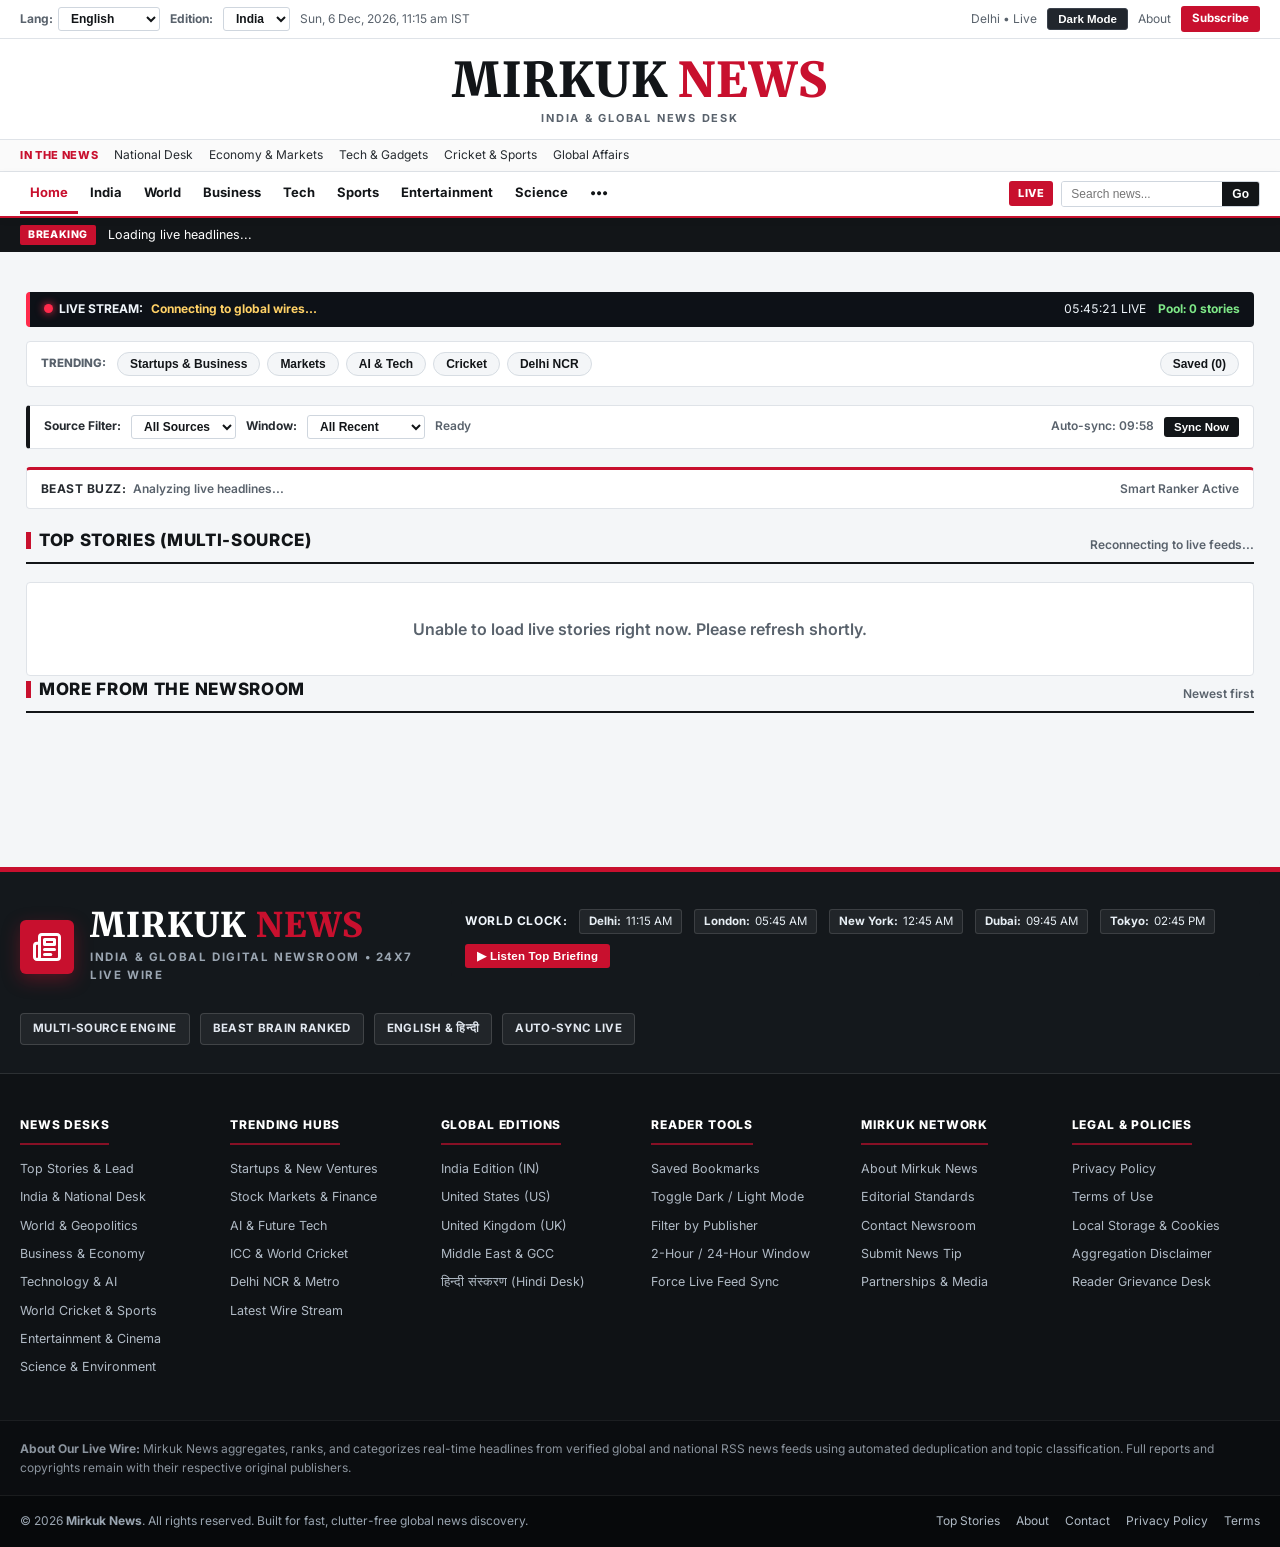
==== index.html @ c72a974e "Add TV Shows, Daily Serials, Reality Shows, Movies, Web Series, OTT, Trailers, and Box Office option" ====
﻿<!DOCTYPE html>
<html lang="en">
<head>
  <meta charset="UTF-8" />
  <meta name="viewport" content="width=device-width, initial-scale=1.0" />
  <title>Mirkuk News — India, World, Business, Tech &amp; Sports</title>
  <link rel="stylesheet" href="css/mirkuk-toi-theme.css" />
  <meta name="description" content="Mirkuk News delivers real-time India and global news, breaking wire updates, business, tech and AI, world cricket and sports, and gaming coverage." />
  <meta name="robots" content="index, follow, max-image-preview:large" />
  <meta property="og:type" content="website" />
  <meta property="og:site_name" content="Mirkuk News" />
  <meta property="og:title" content="Mirkuk News — India & Global Live Newsroom" />
  <meta property="og:description" content="Real-time multi-source headlines, Beast Brain ranking, and live news desks across India, World, Business, Tech, Cricket, and Gaming." />
  <meta name="twitter:card" content="summary_large_image" />
  <meta name="twitter:title" content="Mirkuk News — India & Global Live Newsroom" />
  <meta name="twitter:description" content="Real-time multi-source headlines and live news desks." />
  <script type="application/ld+json">
  {
    "@context": "https://schema.org",
    "@type": "NewsMediaOrganization",
    "name": "Mirkuk News",
    "url": "https://kavinmusicc-code.github.io/mirkuk-news/",
    "description": "Multi-source live news aggregation and editorial newsroom across India and global desks."
  }
  </script>
  <link rel="manifest" href="./manifest.webmanifest" />
  <meta name="theme-color" content="#c8102e" />
  <meta name="apple-mobile-web-app-capable" content="yes" />
  <meta name="apple-mobile-web-app-title" content="Mirkuk News" />
</head>
<body>
  <div class="mk-progress-wrap"><div id="mk-progress-bar" class="mk-progress-bar"></div></div>

  <div class="mk-topbar">
    <div class="mk-topbar-inner">
      <div class="mk-util-group">
                <span class="mk-lang-group">
          <label for="mk-lang-select"><strong>Lang:</strong></label>
          <select id="mk-lang-select" class="mk-select" aria-label="Select Language">
            <option value="en" selected>English</option>
            <option value="hi">हिन्दी (Hindi)</option>
          </select>
        </span>
        <label for="mk-edition-select"><strong>Edition:</strong></label>
        <select id="mk-edition-select" class="mk-select" aria-label="Select Edition">
          <option value="IN" selected>India</option>
          <option value="US">US</option>
          <option value="GB">UK</option>
          <option value="AE">GCC</option>
        </select>
        <span id="mk-live-clock">Loading IST...</span>
      </div>

      <div class="mk-util-group">
        <span id="mk-live-weather">Delhi &bull; Live</span>
        <button type="button" id="mk-theme-toggle" class="mk-theme-btn">Dark Mode</button>
        <a href="about/index.html">About</a>
        <a href="contact/index.html" class="mk-btn-sub">Subscribe</a>
      </div>
    </div>
  </div>

  <header class="mk-masthead">
    <a href="index.html" class="mk-logo">MIRKUK <span>NEWS</span></a>
    <div class="mk-tagline">India &amp; Global News Desk</div>
  </header>

  <div class="mk-in-the-news" aria-label="In The News">
    <div class="mk-in-the-news-inner">
      <span class="mk-itn-label">In The News</span>
      <a href="#" data-mk-cat="india">National Desk</a>
      <a href="#" data-mk-cat="business">Economy &amp; Markets</a>
      <a href="#" data-mk-cat="tech">Tech &amp; Gadgets</a>
      <a href="#" data-mk-cat="sports">Cricket &amp; Sports</a>
      <a href="#" data-mk-cat="world">Global Affairs</a>
    </div>
  </div>

  <nav class="mk-nav-wrap" aria-label="Primary Navigation">
    <div class="mk-nav">
      <ul class="mk-nav-list">
        <li><button type="button" class="mk-nav-btn active" data-mk-cat="top">Home</button></li>
        <li><button type="button" class="mk-nav-btn" data-mk-cat="india">India</button></li>
        <li><button type="button" class="mk-nav-btn" data-mk-cat="world">World</button></li>
        <li><button type="button" class="mk-nav-btn" data-mk-cat="business">Business</button></li>
        <li><button type="button" class="mk-nav-btn" data-mk-cat="tech">Tech</button></li>
        <li><button type="button" class="mk-nav-btn" data-mk-cat="sports">Sports</button></li>
        <li><button type="button" class="mk-nav-btn" data-mk-cat="ent">Entertainment</button></li>
        <li><button type="button" class="mk-nav-btn" data-mk-cat="science">Science</button></li>
        <li>
          <button type="button" id="mk-dots-btn" class="mk-dots-btn" aria-expanded="false" aria-controls="mk-dots-drawer">&bull;&bull;&bull;</button>
        </li>
      </ul>

      <div class="mk-nav-right">
        <a href="#mk-hero-area" class="mk-live-pill">LIVE</a>
        <form id="mk-search-form" class="mk-search" role="search">
          <input id="mk-search-input" type="search" placeholder="Search news..." aria-label="Search news" />
          <button type="submit">Go</button>
        </form>
      </div>
    </div>

    <div id="mk-dots-drawer" class="mk-dots-drawer" aria-label="More Sections">
      <div class="mk-dots-inner">
        <div class="mk-dots-col">
          <h5>Core Sections</h5>
          <ul>
            <li><a href="#" data-mk-cat="india">India &amp; NCR</a></li>
            <li><a href="#" data-mk-cat="world">World</a></li>
            <li><a href="#" data-mk-cat="business">Business &amp; Markets</a></li>
            <li><a href="#" data-mk-cat="tech">Tech &amp; Digital</a></li>
          </ul>
        </div>
        <div class="mk-dots-col">
          <h5>Sports &amp; Culture</h5>
          <ul>
            <li><a href="#" data-mk-cat="sports">Sports</a></li>
            <li><a href="#" data-mk-cat="ent">Entertainment</a></li>
            <li><a href="#" data-mk-cat="science">Science &amp; Environment</a></li>
          </ul>
        </div>
        <div class="mk-dots-col">
          <h5>Mirkuk Desk</h5>
          <ul>
            <li><a href="about/index.html">About Us</a></li>
            <li><a href="contact/index.html">Contact Us</a></li>
            <li><a href="privacy/index.html">Privacy Policy</a></li>
          </ul>
        </div>
      </div>
    </div>
  </nav>

  <div class="mk-ticker-bar" aria-label="Breaking Headlines">
    <div class="mk-ticker-inner">
      <span class="mk-ticker-badge">BREAKING</span>
      <div id="mk-ticker-links" class="mk-ticker-links">
        <span>Loading live headlines...</span>
      </div>
    </div>
  </div>

  <main class="mk-container">
    <div id="mk-rt-strip" class="mk-rt-strip" aria-label="Real-Time Live Stream">
      <div style="display:flex; align-items:center; flex-wrap:wrap; gap:8px;">
        <span><span class="mk-rt-dot"></span><strong>LIVE STREAM:</strong></span>
        <span id="mk-rt-headline" style="color:#ffd166; font-weight:700;">Connecting to global wires...</span>
      </div>
      <div style="display:flex; align-items:center; gap:12px; font-variant-numeric: tabular-nums;">
        <span id="mk-rt-clock">00:00:00 IST</span>
        <span id="mk-rt-counter" style="color:#7ee787; font-weight:700;">Pool: 0 stories</span>
      </div>
    </div>
    <div class="mk-topic-bar" aria-label="Quick Topics and Saved Stories">
      <div class="mk-chips-group">
        <span style="font-size:11.5px; font-weight:800; text-transform:uppercase; color:#59626c; margin-right:4px;">Trending:</span>
        <button type="button" class="mk-chip" data-mk-topic="Startups & New Business">Startups &amp; Business</button>
        <button type="button" class="mk-chip" data-mk-topic="Stock Market Economy">Markets</button>
        <button type="button" class="mk-chip" data-mk-topic="Artificial Intelligence">AI &amp; Tech</button>
        <button type="button" class="mk-chip" data-mk-topic="Cricket">Cricket</button>
        <button type="button" class="mk-chip" data-mk-topic="Delhi NCR">Delhi NCR</button>
      </div>
      <div class="mk-chips-group">
        <button type="button" id="mk-saved-view-btn" class="mk-chip">Saved (<span id="mk-saved-count">0</span>)</button>
      </div>
    </div>
    <div class="mk-pulse-bar" aria-label="Newsroom Intelligence Controls">
      <div class="mk-pulse-left">
        <span><strong>Source Filter:</strong></span>
        <select id="mk-source-filter" class="mk-select" aria-label="Filter by News Source">
          <option value="ALL" selected>All Sources</option>
        </select>
                <span><strong>Window:</strong></span>
        <select id="mk-freshness-filter" class="mk-select" aria-label="Filter by Story Age">
          <option value="ALL" selected>All Recent</option>
          <option value="2H">Last 2 Hours</option>
          <option value="24H">Last 24 Hours</option>
        </select>
        <span id="mk-pulse-stats" class="mk-status-pill">Ready</span>
      </div>
      <div class="mk-pulse-right">
        <span id="mk-next-sync" class="mk-status-pill">Auto-sync: 10:00</span>
        <button type="button" id="mk-force-sync-btn" class="mk-sync-btn">Sync Now</button>
      </div>
    </div>
    <div id="mk-beast-bar" class="mk-beast-bar" aria-label="Beast Brain Trending Topics">
      <div class="mk-buzz-list" id="mk-buzz-keywords">
        <strong style="text-transform:uppercase; letter-spacing:0.04em;">Beast Buzz:</strong>
        <span class="mk-status-pill">Analyzing live headlines...</span>
      </div>
      <span id="mk-beast-meta" class="mk-status-pill">Smart Ranker Active</span>
    </div>
    <div class="mk-section-head">
      <h2 id="mk-active-section-title">Top Stories</h2>
      <span id="mk-feed-status" class="mk-status-pill">Connecting...</span>
    </div>

    <section id="mk-hero-area" aria-label="Lead Stories">
      <div class="mk-loader">Loading live news...</div>
    </section>

    <div class="mk-section-head">
      <h2>More From The Newsroom</h2>
      <span id="mk-grid-count" class="mk-status-pill">Newest first</span>
    </div>
    <section id="mk-grid-area" class="mk-news-grid" aria-label="More News"></section>

    <section id="mk-mega-shelf" class="mk-mega-shelf" aria-label="Category News Desks"></section>

    <div class="mk-load-wrap">
      <button type="button" id="mk-load-more-btn" class="mk-load-btn" style="display:none;">Load More Stories</button>
    </div>
  </main>

    <footer class="mk-footer" aria-label="Mirkuk News Mega Footer">
    <!-- Top Logo + Brand Name Strip -->
    <div class="mk-footer-brand-bar">
      <div class="mk-footer-brand-inner">
        <div class="mk-footer-logo-wrap">
          <div class="mk-footer-emblem" aria-hidden="true">
            <svg width="30" height="30" viewBox="0 0 24 24" fill="none" stroke="#ffffff" stroke-width="2.4" stroke-linecap="round" stroke-linejoin="round">
              <path d="M4 22h16a2 2 0 0 0 2-2V4a2 2 0 0 0-2-2H8a2 2 0 0 0-2 2v16a2 2 0 0 1-2 2Zm0 0a2 2 0 0 1-2-2v-9c0-1.1.9-2 2-2h2"/>
              <path d="M18 14h-8"/>
              <path d="M15 18h-5"/>
              <path d="M10 6h8v4h-8V6Z"/>
            </svg>
          </div>
          <div class="mk-footer-brand-text">
            <div class="mk-footer-title">MIRKUK <span>NEWS</span></div>
            <div class="mk-footer-sub">India &amp; Global Digital Newsroom &bull; 24x7 Live Wire</div>
          </div>
    <div id="mk-world-bar" class="mk-world-bar" aria-label="Global Clocks and Audio News Briefing">
      <div id="mk-world-clocks" class="mk-clocks-group">
        <strong style="text-transform:uppercase; letter-spacing:0.05em; color:#f0f6fc;">World Clock:</strong>
      </div>
      <div>
        <button type="button" id="mk-listen-btn" class="mk-audio-btn">&#9654; Listen Top Briefing</button>
      </div>
    </div>
        </div>

        <div class="mk-footer-badges">
          <span class="mk-f-badge">MULTI-SOURCE ENGINE</span>
          <span class="mk-f-badge">BEAST BRAIN RANKED</span>
          <span class="mk-f-badge">ENGLISH &amp; हिन्दी</span>
          <span class="mk-f-badge">AUTO-SYNC LIVE</span>
        </div>
      </div>
    </div>

    <!-- 6-Column Deep Directory Grid -->
    <div class="mk-footer-inner">
      <div>
        <h4>News Desks</h4>
        <ul>
          <li><a href="#mk-hero-area" data-mk-cat="top">Top Stories &amp; Lead</a></li>
          <li><a href="#mk-hero-area" data-mk-cat="india">India &amp; National Desk</a></li>
          <li><a href="#mk-hero-area" data-mk-cat="world">World &amp; Geopolitics</a></li>
          <li><a href="#mk-hero-area" data-mk-cat="business">Business &amp; Economy</a></li>
          <li><a href="#mk-hero-area" data-mk-cat="tech">Technology &amp; AI</a></li>
          <li><a href="#mk-hero-area" data-mk-cat="sports">World Cricket &amp; Sports</a></li>
          <li><a href="#mk-hero-area" data-mk-cat="ent">Entertainment &amp; Cinema</a></li>
          <li><a href="#mk-hero-area" data-mk-cat="science">Science &amp; Environment</a></li>
        </ul>
      </div>

      <div>
        <h4>Trending Hubs</h4>
        <ul>
          <li><a href="#mk-hero-area" data-mk-topic="Startups & New Business">Startups &amp; New Ventures</a></li>
          <li><a href="#mk-hero-area" data-mk-topic="Stock Market Economy">Stock Markets &amp; Finance</a></li>
          <li><a href="#mk-hero-area" data-mk-topic="Artificial Intelligence">AI &amp; Future Tech</a></li>
          <li><a href="#mk-hero-area" data-mk-topic="World Cricket">ICC &amp; World Cricket</a></li>
          <li><a href="#mk-hero-area" data-mk-topic="Delhi NCR">Delhi NCR &amp; Metro</a></li>
          <li><a href="#mk-grid-area">Latest Wire Stream</a></li>
        </ul>
      </div>

      <div>
        <h4>Global Editions</h4>
        <ul>
          <li><a href="#mk-edition-select" onclick="document.getElementById('mk-edition-select').value='IN';document.getElementById('mk-edition-select').dispatchEvent(new Event('change'));window.scrollTo({top:0,behavior:'smooth'});return false;">India Edition (IN)</a></li>
          <li><a href="#mk-edition-select" onclick="document.getElementById('mk-edition-select').value='US';document.getElementById('mk-edition-select').dispatchEvent(new Event('change'));window.scrollTo({top:0,behavior:'smooth'});return false;">United States (US)</a></li>
          <li><a href="#mk-edition-select" onclick="document.getElementById('mk-edition-select').value='GB';document.getElementById('mk-edition-select').dispatchEvent(new Event('change'));window.scrollTo({top:0,behavior:'smooth'});return false;">United Kingdom (UK)</a></li>
          <li><a href="#mk-edition-select" onclick="document.getElementById('mk-edition-select').value='AE';document.getElementById('mk-edition-select').dispatchEvent(new Event('change'));window.scrollTo({top:0,behavior:'smooth'});return false;">Middle East &amp; GCC</a></li>
          <li><a href="#mk-lang-select" onclick="document.getElementById('mk-lang-select').value='hi';document.getElementById('mk-lang-select').dispatchEvent(new Event('change'));window.scrollTo({top:0,behavior:'smooth'});return false;">हिन्दी संस्करण (Hindi Desk)</a></li>
        </ul>
      </div>

      <div>
        <h4>Reader Tools</h4>
        <ul>
          <li><a href="#mk-saved-view-btn" onclick="document.getElementById('mk-saved-view-btn').click();window.scrollTo({top:0,behavior:'smooth'});return false;">Saved Bookmarks</a></li>
          <li><a href="#mk-theme-toggle" onclick="document.getElementById('mk-theme-toggle').click();return false;">Toggle Dark / Light Mode</a></li>
          <li><a href="#mk-source-filter" onclick="document.getElementById('mk-source-filter').focus();return false;">Filter by Publisher</a></li>
          <li><a href="#mk-freshness-filter" onclick="document.getElementById('mk-freshness-filter').focus();return false;">2-Hour / 24-Hour Window</a></li>
          <li><a href="#mk-force-sync-btn" onclick="document.getElementById('mk-force-sync-btn').click();window.scrollTo({top:0,behavior:'smooth'});return false;">Force Live Feed Sync</a></li>
        </ul>
      </div>

      <div>
        <h4>Mirkuk Network</h4>
        <ul>
          <li><a href="about/index.html">About Mirkuk News</a></li>
          <li><a href="about/index.html#editorial">Editorial Standards</a></li>
          <li><a href="contact/index.html">Contact Newsroom</a></li>
          <li><a href="contact/index.html#tips">Submit News Tip</a></li>
          <li><a href="contact/index.html#advertise">Partnerships &amp; Media</a></li>
        </ul>
      </div>

      <div>
        <h4>Legal &amp; Policies</h4>
        <ul>
          <li><a href="privacy/index.html">Privacy Policy</a></li>
          <li><a href="privacy/index.html#terms">Terms of Use</a></li>
          <li><a href="privacy/index.html#cookies">Local Storage &amp; Cookies</a></li>
          <li><a href="privacy/index.html#disclaimer">Aggregation Disclaimer</a></li>
          <li><a href="contact/index.html">Reader Grievance Desk</a></li>
        </ul>
      </div>
    </div>

    <!-- Editorial Disclaimer Strip -->
    <div class="mk-footer-note-bar">
      <div class="mk-footer-note-inner">
        <strong>About Our Live Wire:</strong> Mirkuk News aggregates, ranks, and categorizes real-time headlines from verified global and national RSS news feeds using automated deduplication and topic classification. Full reports and copyrights remain with their respective original publishers.
      </div>
    </div>

    <!-- Bottom Copyright & Quick Links -->
    <div class="mk-footer-bottom">
      <div class="mk-footer-bottom-inner">
        <span>&copy; 2026 <strong>Mirkuk News</strong>. All rights reserved. Built for fast, clutter-free global news discovery.</span>
        <div class="mk-footer-bottom-links">
          <a href="#mk-hero-area">Top Stories</a>
          <a href="about/index.html">About</a>
          <a href="contact/index.html">Contact</a>
          <a href="privacy/index.html">Privacy Policy</a>
          <a href="privacy/index.html#terms">Terms</a>
        </div>
      </div>
    </div>
  </footer>

  <script>
    (function () {
      var btn = document.getElementById("mk-dots-btn");
      var drawer = document.getElementById("mk-dots-drawer");
      if (btn && drawer) {
        btn.addEventListener("click", function () {
          var open = drawer.classList.toggle("open");
          btn.setAttribute("aria-expanded", open ? "true" : "false");
        });
      }
    })();
  </script>
  <script src="js/mirkuk-live-engine.js"></script>
  <script src="js/mirkuk-beast-brain.js"></script>
<div id="mk-reader-backdrop" class="mk-reader-backdrop" role="dialog" aria-modal="true" aria-labelledby="mk-reader-title">
  <div class="mk-reader-panel">
    <div class="mk-reader-top">
      <span id="mk-reader-source" class="mk-cat-tag" style="margin:0;">LIVE WIRE</span>
      <button type="button" id="mk-reader-close" class="mk-reader-close">Close &times;</button>
    </div>
    <h2 id="mk-reader-title">Story Title</h2>
    <div id="mk-reader-meta" class="mk-meta"></div>
    <img id="mk-reader-img" class="mk-reader-img" src="" alt="" />
    <div id="mk-reader-summary" class="mk-reader-summary"></div>
    <div class="mk-reader-actions">
      <a id="mk-reader-ext" href="#" target="_blank" rel="noopener noreferrer" class="mk-reader-btn-primary">Read Full Story at Source &rarr;</a>
      <button type="button" id="mk-reader-copy" class="mk-reader-btn-secondary">Copy Story Link</button>
            <a id="mk-reader-wa" href="#" target="_blank" rel="noopener noreferrer" class="mk-share-wa">Share on WhatsApp</a>
      <a id="mk-reader-x" href="#" target="_blank" rel="noopener noreferrer" class="mk-share-x">Share on X</a>
    </div>
    <div>
      <strong style="font-size:12.5px; text-transform:uppercase; letter-spacing:0.04em;">More Stories From This Feed</strong>
      <div id="mk-reader-related" class="mk-related-grid"></div>
    </div>
  </div>
</div>
<button type="button" id="mk-top-btn" class="mk-top-btn">&uarr; Top</button>
<script>
if ("serviceWorker" in navigator) {
  window.addEventListener("load", function () {
    navigator.serviceWorker.register("./sw.js").catch(function () {});
  });
}
</script>
</body>
</html>
---- css/mirkuk-toi-theme.css ----
﻿@import url('https://fonts.googleapis.com/css2?family=Inter:wght@400;500;600;700;800;900&family=Merriweather:wght@700;900&display=swap');

:root {
  --mk-red: #c8102e;
  --mk-red-dark: #9e0b22;
  --mk-ink: #121518;
  --mk-body: #262b30;
  --mk-muted: #59626c;
  --mk-border: #dfe3e8;
  --mk-hairline: #eceff2;
  --mk-bg: #f4f6f8;
  --mk-surface: #ffffff;
}

*, *::before, *::after { box-sizing: border-box; }
html { scroll-behavior: smooth; }

body {
  margin: 0;
  font-family: 'Inter', -apple-system, BlinkMacSystemFont, "Segoe UI", Roboto, sans-serif;
  background: var(--mk-bg);
  color: var(--mk-body);
  line-height: 1.55;
}

a { color: inherit; text-decoration: none; transition: color 0.15s ease; }
a:hover { color: var(--mk-red); }

.mk-topbar {
  background: var(--mk-surface);
  border-bottom: 1px solid var(--mk-border);
  font-size: 12px;
  color: var(--mk-muted);
}

.mk-topbar-inner {
  max-width: 1320px;
  margin: 0 auto;
  padding: 6px 20px;
  display: flex;
  flex-wrap: wrap;
  justify-content: space-between;
  align-items: center;
  gap: 10px;
}

.mk-util-group { display: flex; align-items: center; gap: 10px; flex-wrap: wrap; }

.mk-select {
  background: var(--mk-surface);
  color: var(--mk-ink);
  border: 1px solid #cfd6de;
  border-radius: 3px;
  padding: 3px 8px;
  font-size: 12px;
  font-weight: 600;
  cursor: pointer;
}

.mk-btn-sub {
  background: var(--mk-red);
  color: #ffffff !important;
  padding: 4px 11px;
  border-radius: 3px;
  font-size: 11.5px;
  font-weight: 700;
}

.mk-btn-sub:hover { background: var(--mk-red-dark); }

.mk-masthead {
  background: var(--mk-surface);
  padding: 16px 20px 12px;
  text-align: center;
  border-bottom: 1px solid var(--mk-border);
}

.mk-logo {
  font-family: 'Merriweather', Georgia, serif;
  font-size: clamp(30px, 4.4vw, 48px);
  font-weight: 900;
  letter-spacing: 0.02em;
  color: var(--mk-ink);
  display: inline-block;
  line-height: 1.05;
}

.mk-logo span { color: var(--mk-red); }

.mk-tagline {
  margin-top: 5px;
  font-size: 11px;
  font-weight: 700;
  letter-spacing: 0.16em;
  text-transform: uppercase;
  color: var(--mk-muted);
}

.mk-in-the-news {
  background: #fafafa;
  border-bottom: 1px solid var(--mk-border);
  font-size: 12px;
}

.mk-in-the-news-inner {
  max-width: 1320px;
  margin: 0 auto;
  padding: 6px 20px;
  display: flex;
  flex-wrap: wrap;
  align-items: center;
  gap: 8px 16px;
}

.mk-itn-label {
  font-size: 11px;
  font-weight: 800;
  text-transform: uppercase;
  letter-spacing: 0.06em;
  color: var(--mk-red);
}

.mk-nav-wrap {
  background: var(--mk-surface);
  border-bottom: 2px solid var(--mk-red);
  position: sticky;
  top: 0;
  z-index: 100;
  box-shadow: 0 2px 8px rgba(17, 19, 21, 0.05);
}

.mk-nav {
  max-width: 1320px;
  margin: 0 auto;
  padding: 0 20px;
  display: flex;
  align-items: center;
  justify-content: space-between;
  gap: 12px;
  min-height: 44px;
}

.mk-nav-list {
  display: flex;
  align-items: center;
  gap: 2px;
  list-style: none;
  margin: 0;
  padding: 0;
  overflow-x: auto;
  scrollbar-width: none;
}

.mk-nav-list::-webkit-scrollbar { display: none; }

.mk-nav-btn, .mk-dots-btn {
  background: transparent;
  border: 0;
  border-bottom: 3px solid transparent;
  padding: 11px 10px;
  font-family: 'Inter', sans-serif;
  font-size: 13px;
  font-weight: 700;
  color: var(--mk-ink);
  cursor: pointer;
  white-space: nowrap;
}

.mk-nav-btn:hover, .mk-nav-btn.active, .mk-dots-btn:hover {
  color: var(--mk-red);
  border-bottom-color: var(--mk-red);
}

.mk-nav-right { display: flex; align-items: center; gap: 8px; flex-shrink: 0; }

.mk-live-pill {
  background: var(--mk-red);
  color: #ffffff !important;
  font-size: 11px;
  font-weight: 800;
  padding: 4px 9px;
  border-radius: 3px;
  letter-spacing: 0.05em;
}

.mk-search {
  display: flex;
  align-items: center;
  border: 1px solid #cfd6de;
  border-radius: 3px;
  overflow: hidden;
  background: #ffffff;
}

.mk-search input {
  border: 0;
  outline: none;
  padding: 5px 9px;
  font-size: 12px;
  color: var(--mk-ink);
  width: 160px;
}

.mk-search button {
  border: 0;
  background: var(--mk-ink);
  color: #ffffff;
  padding: 5px 10px;
  font-size: 12px;
  font-weight: 700;
  cursor: pointer;
}

.mk-search button:hover { background: var(--mk-red); }

.mk-dots-drawer {
  display: none;
  background: var(--mk-surface);
  border-top: 1px solid var(--mk-border);
  border-bottom: 3px solid var(--mk-red);
  box-shadow: 0 12px 26px rgba(17, 19, 21, 0.1);
}

.mk-dots-drawer.open { display: block; }

.mk-dots-inner {
  max-width: 1320px;
  margin: 0 auto;
  padding: 18px 20px;
  display: grid;
  grid-template-columns: repeat(auto-fit, minmax(190px, 1fr));
  gap: 20px;
}

.mk-dots-col h5 {
  margin: 0 0 8px;
  font-size: 12px;
  font-weight: 800;
  text-transform: uppercase;
  color: var(--mk-red);
}

.mk-dots-col ul { list-style: none; margin: 0; padding: 0; }
.mk-dots-col li { margin-bottom: 6px; font-size: 12.5px; }

.mk-ticker-bar {
  background: var(--mk-ink);
  color: #ffffff;
  font-size: 12.5px;
}

.mk-ticker-inner {
  max-width: 1320px;
  margin: 0 auto;
  padding: 7px 20px;
  display: flex;
  align-items: center;
  gap: 12px;
  overflow: hidden;
}

.mk-ticker-badge {
  background: var(--mk-red);
  color: #ffffff;
  font-size: 10.5px;
  font-weight: 800;
  padding: 2px 8px;
  border-radius: 2px;
  letter-spacing: 0.06em;
  white-space: nowrap;
}

.mk-ticker-links {
  display: flex;
  gap: 22px;
  overflow-x: auto;
  white-space: nowrap;
  scrollbar-width: none;
}

.mk-ticker-links::-webkit-scrollbar { display: none; }
.mk-ticker-links a { color: #f1f3f5; }
.mk-ticker-links a:hover { color: #ff758a; }

.mk-container {
  max-width: 1320px;
  margin: 22px auto;
  padding: 0 20px;
}

.mk-section-head {
  display: flex;
  justify-content: space-between;
  align-items: baseline;
  border-bottom: 2px solid var(--mk-ink);
  padding-bottom: 7px;
  margin-bottom: 18px;
}

.mk-section-head h2 {
  margin: 0;
  font-size: 17px;
  font-weight: 800;
  text-transform: uppercase;
  letter-spacing: 0.04em;
  color: var(--mk-ink);
  display: inline-flex;
  align-items: center;
  gap: 8px;
}

.mk-section-head h2::before {
  content: "";
  width: 5px;
  height: 17px;
  background: var(--mk-red);
  display: inline-block;
}

.mk-status-pill { font-size: 12px; font-weight: 600; color: var(--mk-muted); }

/* Hero Editorial Grid */
.mk-hero-grid {
  display: grid;
  grid-template-columns: 1.48fr 1fr 0.92fr;
  gap: 20px;
  margin-bottom: 28px;
  align-items: start;
}

.mk-card {
  background: var(--mk-surface);
  border: 1px solid var(--mk-border);
  border-radius: 4px;
  overflow: hidden;
  display: flex;
  flex-direction: column;
  transition: box-shadow 0.18s ease;
}

.mk-card:hover { box-shadow: 0 8px 22px rgba(17, 19, 21, 0.07); }

.mk-lead-card img {
  width: 100%;
  height: 325px;
  object-fit: cover;
  display: block;
  background: #e9ecef;
}

.mk-lead-body { padding: 18px; }

.mk-cat-tag {
  display: inline-block;
  font-size: 11px;
  font-weight: 800;
  text-transform: uppercase;
  letter-spacing: 0.05em;
  color: var(--mk-red);
  margin-bottom: 6px;
}

.mk-lead-body h1 {
  font-family: 'Merriweather', Georgia, serif;
  margin: 0 0 10px;
  font-size: clamp(20px, 2.2vw, 26px);
  line-height: 1.28;
  font-weight: 900;
  color: var(--mk-ink);
}

.mk-lead-body p {
  margin: 0 0 12px;
  font-size: 14px;
  color: var(--mk-muted);
}

/* Desk Briefing Box under Lead */
.mk-brief-box {
  margin-top: 14px;
  padding-top: 12px;
  border-top: 1px solid var(--mk-hairline);
}

.mk-brief-title {
  font-size: 11.5px;
  font-weight: 800;
  text-transform: uppercase;
  letter-spacing: 0.05em;
  color: var(--mk-ink);
  margin-bottom: 8px;
}

.mk-brief-list {
  list-style: none;
  margin: 0;
  padding: 0;
  display: flex;
  flex-direction: column;
  gap: 7px;
}

.mk-brief-list li {
  font-size: 13px;
  line-height: 1.38;
  padding-left: 12px;
  border-left: 2px solid var(--mk-red);
}

.mk-meta { font-size: 11.5px; font-weight: 600; color: #6c757d; }

.mk-mid-stack { display: flex; flex-direction: column; gap: 14px; }

.mk-compact-card {
  background: var(--mk-surface);
  border: 1px solid var(--mk-border);
  border-radius: 4px;
  padding: 12px;
  display: grid;
  grid-template-columns: 116px 1fr;
  gap: 12px;
  align-items: start;
}

.mk-compact-card img {
  width: 116px;
  height: 78px;
  object-fit: cover;
  border-radius: 3px;
  background: #e9ecef;
}

.mk-compact-card h3 {
  margin: 0 0 6px;
  font-size: 14px;
  font-weight: 700;
  line-height: 1.35;
  color: var(--mk-ink);
}

.mk-wire-box {
  background: var(--mk-surface);
  border: 1px solid var(--mk-border);
  border-top: 3px solid var(--mk-red);
  border-radius: 4px;
  padding: 15px;
}

.mk-wire-box h3 {
  margin: 0 0 12px;
  font-size: 14px;
  font-weight: 800;
  text-transform: uppercase;
  letter-spacing: 0.04em;
  color: var(--mk-ink);
  padding-bottom: 8px;
  border-bottom: 1px solid var(--mk-border);
}

.mk-wire-list {
  list-style: none;
  margin: 0;
  padding: 0;
  display: flex;
  flex-direction: column;
  gap: 10px;
}

.mk-wire-list li {
  padding-bottom: 9px;
  border-bottom: 1px solid var(--mk-hairline);
}

.mk-wire-list li:last-child { border-bottom: 0; padding-bottom: 0; }

.mk-wire-list a {
  font-size: 13px;
  font-weight: 600;
  line-height: 1.36;
  color: var(--mk-ink);
  display: block;
}

.mk-wire-time {
  display: block;
  margin-top: 3px;
  font-size: 11px;
  font-weight: 700;
  color: var(--mk-red);
}

/* Multi-Column Grid */
.mk-news-grid {
  display: grid;
  grid-template-columns: repeat(auto-fill, minmax(275px, 1fr));
  gap: 18px;
  margin-bottom: 22px;
}

.mk-grid-card img {
  width: 100%;
  height: 166px;
  object-fit: cover;
  display: block;
  background: #e9ecef;
}

.mk-grid-body {
  padding: 14px;
  display: flex;
  flex-direction: column;
  flex: 1;
  justify-content: space-between;
}

.mk-grid-body h3 {
  margin: 0 0 8px;
  font-size: 15px;
  font-weight: 700;
  line-height: 1.36;
  color: var(--mk-ink);
}

.mk-grid-body p {
  margin: 0 0 10px;
  font-size: 13px;
  color: var(--mk-muted);
  display: -webkit-box;
  -webkit-line-clamp: 2;
  -webkit-box-orient: vertical;
  overflow: hidden;
}

/* Load More Button */
.mk-load-wrap {
  text-align: center;
  margin: 12px 0 34px;
}

.mk-load-btn {
  background: var(--mk-ink);
  color: #ffffff;
  border: 0;
  border-radius: 3px;
  padding: 10px 24px;
  font-size: 13px;
  font-weight: 700;
  letter-spacing: 0.03em;
  cursor: pointer;
}

.mk-load-btn:hover { background: var(--mk-red); }

.mk-footer {
  background: #14171a;
  color: #cfd6de;
  border-top: 4px solid var(--mk-red);
  margin-top: 42px;
  font-size: 13px;
}

.mk-footer-inner {
  max-width: 1320px;
  margin: 0 auto;
  padding: 34px 20px 22px;
  display: grid;
  grid-template-columns: repeat(auto-fit, minmax(200px, 1fr));
  gap: 24px;
}

.mk-footer h4 {
  color: #ffffff;
  font-size: 12.5px;
  font-weight: 800;
  text-transform: uppercase;
  letter-spacing: 0.05em;
  margin: 0 0 12px;
  padding-bottom: 6px;
  border-bottom: 1px solid rgba(255, 255, 255, 0.14);
}

.mk-footer ul { list-style: none; margin: 0; padding: 0; }
.mk-footer li { margin-bottom: 7px; }
.mk-footer a { color: #b8c2cc; }
.mk-footer a:hover { color: #ffffff; text-decoration: underline; }

.mk-footer-bottom {
  background: #0d1012;
  padding: 14px 20px;
  border-top: 1px solid rgba(255, 255, 255, 0.08);
  font-size: 12px;
  color: #8f98a3;
}

.mk-footer-bottom-inner {
  max-width: 1320px;
  margin: 0 auto;
  display: flex;
  flex-wrap: wrap;
  justify-content: space-between;
  align-items: center;
  gap: 12px;
}

.mk-loader {
  padding: 34px;
  text-align: center;
  background: var(--mk-surface);
  border: 1px solid var(--mk-border);
  border-radius: 4px;
  color: var(--mk-muted);
  font-weight: 600;
}

@media (max-width: 1024px) {
  .mk-hero-grid { grid-template-columns: 1fr; }
}

/* In-Site Story Reader Modal */
.mk-reader-backdrop {
  position: fixed;
  inset: 0;
  background: rgba(12, 15, 18, 0.72);
  z-index: 999;
  display: none;
  align-items: center;
  justify-content: center;
  padding: 18px;
}

.mk-reader-backdrop.open {
  display: flex;
}

.mk-reader-panel {
  width: 100%;
  max-width: 820px;
  max-height: 90vh;
  overflow-y: auto;
  background: #ffffff;
  color: #181b20;
  border-radius: 5px;
  border-top: 4px solid #c8102e;
  box-shadow: 0 20px 50px rgba(0, 0, 0, 0.35);
  padding: 24px 26px;
}

.mk-reader-top {
  display: flex;
  justify-content: space-between;
  align-items: center;
  gap: 12px;
  padding-bottom: 12px;
  margin-bottom: 16px;
  border-bottom: 1px solid #e2e5e9;
}

.mk-reader-close {
  background: #14171a;
  color: #ffffff;
  border: 0;
  border-radius: 3px;
  padding: 6px 12px;
  font-size: 12px;
  font-weight: 700;
  cursor: pointer;
}

.mk-reader-close:hover {
  background: #c8102e;
}

.mk-reader-panel h2 {
  font-family: 'Merriweather', Georgia, serif;
  font-size: clamp(20px, 2.5vw, 28px);
  line-height: 1.3;
  margin: 8px 0 12px;
  color: #111315;
}

.mk-reader-img {
  width: 100%;
  max-height: 360px;
  object-fit: cover;
  border-radius: 4px;
  margin: 10px 0 16px;
  background: #eef1f4;
}

.mk-reader-summary {
  font-size: 15px;
  line-height: 1.7;
  color: #262b30;
  margin-bottom: 18px;
}

.mk-reader-actions {
  display: flex;
  flex-wrap: wrap;
  gap: 10px;
  padding: 14px 0;
  border-top: 1px solid #eceff2;
  border-bottom: 1px solid #eceff2;
  margin-bottom: 18px;
}

.mk-reader-btn-primary {
  background: #c8102e;
  color: #ffffff !important;
  padding: 8px 15px;
  border-radius: 3px;
  font-size: 12.5px;
  font-weight: 700;
}

.mk-reader-btn-secondary {
  background: #f1f3f5;
  color: #121518;
  border: 1px solid #d0d7de;
  padding: 8px 14px;
  border-radius: 3px;
  font-size: 12.5px;
  font-weight: 700;
  cursor: pointer;
}

.mk-related-grid {
  display: grid;
  grid-template-columns: repeat(auto-fit, minmax(220px, 1fr));
  gap: 12px;
  margin-top: 10px;
}

.mk-related-card {
  border: 1px solid #e2e5e9;
  border-radius: 4px;
  padding: 11px;
  background: #fafbfc;
  cursor: pointer;
}

.mk-related-card:hover {
  border-color: #c8102e;
}

.mk-related-card h4 {
  margin: 4px 0 6px;
  font-size: 13.5px;
  line-height: 1.35;
  color: #121518;
}

/* Topic Chips & Bookmark / Saved Controls */
.mk-topic-bar {
  display: flex;
  flex-wrap: wrap;
  align-items: center;
  justify-content: space-between;
  gap: 10px;
  background: var(--mk-surface);
  border: 1px solid var(--mk-border);
  border-radius: 4px;
  padding: 10px 14px;
  margin-bottom: 18px;
}

.mk-chips-group {
  display: flex;
  flex-wrap: wrap;
  align-items: center;
  gap: 7px;
}

.mk-chip {
  background: #f4f6f8;
  color: var(--mk-ink);
  border: 1px solid #d7dde3;
  border-radius: 999px;
  padding: 4px 12px;
  font-size: 12px;
  font-weight: 700;
  cursor: pointer;
}

.mk-chip:hover,
.mk-chip.active {
  background: var(--mk-red);
  color: #ffffff;
  border-color: var(--mk-red);
}

.mk-save-btn {
  margin-top: 8px;
  align-self: flex-start;
  background: #f4f6f8;
  color: var(--mk-ink);
  border: 1px solid #cfd6de;
  border-radius: 3px;
  padding: 4px 10px;
  font-size: 11.5px;
  font-weight: 700;
  cursor: pointer;
}

.mk-save-btn:hover,
.mk-save-btn.saved {
  background: var(--mk-ink);
  color: #ffffff;
  border-color: var(--mk-ink);
}

/* Language Switcher & Story Share Controls */
.mk-lang-group {
  display: inline-flex;
  align-items: center;
  gap: 5px;
}

.mk-share-wa {
  background: #16803c;
  color: #ffffff !important;
  padding: 8px 13px;
  border-radius: 3px;
  font-size: 12px;
  font-weight: 700;
}

.mk-share-x {
  background: #111315;
  color: #ffffff !important;
  padding: 8px 13px;
  border-radius: 3px;
  font-size: 12px;
  font-weight: 700;
}

/* Smart Newsroom Pulse Bar & Controls */
.mk-pulse-bar {
  display: flex;
  flex-wrap: wrap;
  align-items: center;
  justify-content: space-between;
  gap: 10px;
  background: #ffffff;
  border: 1px solid var(--mk-border);
  border-left: 4px solid var(--mk-ink);
  border-radius: 4px;
  padding: 9px 14px;
  margin-bottom: 18px;
  font-size: 12px;
}

.mk-pulse-left,
.mk-pulse-right {
  display: flex;
  flex-wrap: wrap;
  align-items: center;
  gap: 10px;
}

.mk-sync-btn {
  background: var(--mk-ink);
  color: #ffffff;
  border: 0;
  border-radius: 3px;
  padding: 4px 10px;
  font-size: 11.5px;
  font-weight: 700;
  cursor: pointer;
}

.mk-sync-btn:hover {
  background: var(--mk-red);
}

.mk-read-pill {
  display: inline-block;
  margin-left: 6px;
  padding: 1px 6px;
  border-radius: 3px;
  background: #f1f3f5;
  color: #343a40;
  font-size: 10.5px;
  font-weight: 700;
}

/* Dark Reading Mode & Freshness Controls */
body.mk-dark-mode {
  --mk-bg: #0e1116;
  --mk-surface: #161b22;
  --mk-ink: #f0f6fc;
  --mk-body: #d0d7de;
  --mk-muted: #9aa5b1;
  --mk-border: #262e38;
  --mk-hairline: #1f2630;
}

body.mk-dark-mode .mk-in-the-news,
body.mk-dark-mode .mk-select,
body.mk-dark-mode .mk-search,
body.mk-dark-mode .mk-chip,
body.mk-dark-mode .mk-save-btn,
body.mk-dark-mode .mk-pulse-bar,
body.mk-dark-mode .mk-reader-panel,
body.mk-dark-mode .mk-related-card {
  background: #161b22;
  color: #f0f6fc;
  border-color: #30363d;
}

body.mk-dark-mode .mk-search input {
  color: #f0f6fc;
}

body.mk-dark-mode .mk-read-pill {
  background: #21262d;
  color: #c9d1d9;
}

.mk-theme-btn {
  background: #21262d;
  color: #ffffff;
  border: 1px solid #3b424c;
  border-radius: 3px;
  padding: 4px 10px;
  font-size: 11.5px;
  font-weight: 700;
  cursor: pointer;
}

.mk-theme-btn:hover {
  background: var(--mk-red);
  border-color: var(--mk-red);
}

/* Beast Brain Intelligence Strip & Topic Tags */
.mk-beast-bar {
  display: flex;
  flex-wrap: wrap;
  align-items: center;
  justify-content: space-between;
  gap: 10px;
  background: var(--mk-surface);
  border: 1px solid var(--mk-border);
  border-top: 3px solid var(--mk-red);
  border-radius: 4px;
  padding: 10px 14px;
  margin-bottom: 18px;
  font-size: 12px;
}

.mk-buzz-list {
  display: flex;
  flex-wrap: wrap;
  align-items: center;
  gap: 7px;
}

.mk-buzz-btn {
  background: #f4f6f8;
  color: var(--mk-ink);
  border: 1px solid #d5dce3;
  border-radius: 3px;
  padding: 4px 10px;
  font-size: 11.5px;
  font-weight: 700;
  cursor: pointer;
}

.mk-buzz-btn:hover,
.mk-buzz-btn.active {
  background: var(--mk-ink);
  color: #ffffff;
  border-color: var(--mk-ink);
}

body.mk-dark-mode .mk-beast-bar,
body.mk-dark-mode .mk-buzz-btn {
  background: #161b22;
  color: #f0f6fc;
  border-color: #30363d;
}

.mk-auto-tag {
  display: inline-block;
  margin-left: 6px;
  padding: 1px 6px;
  border-radius: 3px;
  background: rgba(200, 16, 46, 0.1);
  color: var(--mk-red);
  font-size: 10.5px;
  font-weight: 800;
  text-transform: uppercase;
}

/* Mega Multi-Desk Shelf & Reading Progress */
.mk-progress-wrap {
  position: fixed;
  top: 0;
  left: 0;
  width: 100%;
  height: 3px;
  background: transparent;
  z-index: 1000;
  pointer-events: none;
}

.mk-progress-bar {
  height: 100%;
  width: 0%;
  background: var(--mk-red);
  transition: width 0.08s linear;
}

.mk-mega-shelf {
  margin-top: 28px;
}

.mk-shelf-block {
  margin-bottom: 30px;
}

.mk-shelf-grid {
  display: grid;
  grid-template-columns: repeat(auto-fill, minmax(260px, 1fr));
  gap: 16px;
}

.mk-top-btn {
  position: fixed;
  right: 18px;
  bottom: 18px;
  background: var(--mk-ink);
  color: #ffffff;
  border: 0;
  border-radius: 3px;
  padding: 8px 13px;
  font-size: 12px;
  font-weight: 700;
  cursor: pointer;
  box-shadow: 0 6px 18px rgba(0, 0, 0, 0.2);
  display: none;
  z-index: 900;
}

.mk-top-btn:hover {
  background: var(--mk-red);
}

/* Mega Expansion: Quick Desk Jump Bar & Extra Desks */
.mk-jump-bar {
  display: flex;
  flex-wrap: wrap;
  align-items: center;
  gap: 8px;
  background: var(--mk-surface);
  border: 1px solid var(--mk-border);
  border-radius: 4px;
  padding: 9px 14px;
  margin-bottom: 18px;
  font-size: 12px;
}

.mk-jump-link {
  background: #f4f6f8;
  color: var(--mk-ink);
  border: 1px solid #d7dde3;
  border-radius: 3px;
  padding: 4px 10px;
  font-weight: 700;
  font-size: 11.5px;
}

.mk-jump-link:hover {
  background: var(--mk-red);
  color: #ffffff;
  border-color: var(--mk-red);
}

body.mk-dark-mode .mk-jump-bar,
body.mk-dark-mode .mk-jump-link {
  background: #161b22;
  color: #f0f6fc;
  border-color: #30363d;
}


/* =========================================================
   MASSIVE EDITORIAL MEGA-FOOTER (TOI / GLOBAL NEWSROOM)
   ========================================================= */
.mk-footer {
  background: #0f1215;
  color: #cfd6de;
  border-top: 5px solid var(--mk-red);
  margin-top: 54px;
  font-size: 13px;
}

.mk-footer-brand-bar {
  background: #14181c;
  border-bottom: 1px solid rgba(255, 255, 255, 0.1);
  padding: 28px 20px;
}

.mk-footer-brand-inner {
  max-width: 1320px;
  margin: 0 auto;
  display: flex;
  flex-wrap: wrap;
  justify-content: space-between;
  align-items: center;
  gap: 20px;
}

.mk-footer-logo-wrap {
  display: flex;
  align-items: center;
  gap: 16px;
}

.mk-footer-emblem {
  width: 54px;
  height: 54px;
  background: var(--mk-red);
  border-radius: 6px;
  display: flex;
  align-items: center;
  justify-content: center;
  flex-shrink: 0;
  box-shadow: 0 6px 18px rgba(200, 16, 46, 0.35);
}

.mk-footer-brand-text {
  display: flex;
  flex-direction: column;
}

.mk-footer-title {
  font-family: 'Merriweather', Georgia, serif;
  font-size: clamp(24px, 3vw, 34px);
  font-weight: 900;
  letter-spacing: 0.03em;
  color: #ffffff;
  line-height: 1.05;
}

.mk-footer-title span {
  color: var(--mk-red);
}

.mk-footer-sub {
  font-size: 11.5px;
  font-weight: 700;
  text-transform: uppercase;
  letter-spacing: 0.14em;
  color: #9aa5b1;
  margin-top: 5px;
}

.mk-footer-badges {
  display: flex;
  flex-wrap: wrap;
  gap: 10px;
}

.mk-f-badge {
  background: rgba(255, 255, 255, 0.06);
  border: 1px solid rgba(255, 255, 255, 0.14);
  color: #e2e8f0;
  padding: 6px 12px;
  border-radius: 4px;
  font-size: 11.5px;
  font-weight: 700;
  letter-spacing: 0.03em;
}

.mk-footer-inner {
  max-width: 1320px;
  margin: 0 auto;
  padding: 40px 20px 34px;
  display: grid;
  grid-template-columns: repeat(auto-fit, minmax(185px, 1fr));
  gap: 28px 22px;
}

.mk-footer h4 {
  color: #ffffff;
  font-size: 12px;
  font-weight: 800;
  text-transform: uppercase;
  letter-spacing: 0.07em;
  margin: 0 0 14px;
  padding-bottom: 8px;
  border-bottom: 2px solid rgba(200, 16, 46, 0.65);
  display: inline-block;
}

.mk-footer ul {
  list-style: none;
  margin: 0;
  padding: 0;
}

.mk-footer li {
  margin-bottom: 9px;
  font-size: 12.5px;
}

.mk-footer a {
  color: #b0bac5;
  transition: color 0.15s ease, padding-left 0.15s ease;
}

.mk-footer a:hover {
  color: #ffffff;
  padding-left: 3px;
  text-decoration: none;
}

.mk-footer-note-bar {
  background: #0b0d10;
  border-top: 1px solid rgba(255, 255, 255, 0.07);
  padding: 18px 20px;
  font-size: 12px;
  color: #8b949e;
  line-height: 1.6;
}

.mk-footer-note-inner {
  max-width: 1320px;
  margin: 0 auto;
}

.mk-footer-bottom {
  background: #07090b;
  padding: 16px 20px;
  border-top: 1px solid rgba(255, 255, 255, 0.08);
  font-size: 12px;
  color: #9aa5b1;
}

.mk-footer-bottom-inner {
  max-width: 1320px;
  margin: 0 auto;
  display: flex;
  flex-wrap: wrap;
  justify-content: space-between;
  align-items: center;
  gap: 14px;
}

.mk-footer-bottom-links {
  display: flex;
  flex-wrap: wrap;
  gap: 16px;
}

/* Live World Clocks & Audio Briefing Bar */
.mk-world-bar {
  display: flex;
  flex-wrap: wrap;
  align-items: center;
  justify-content: space-between;
  gap: 10px;
  background: #14181c;
  color: #e6edf3;
  border-radius: 4px;
  padding: 9px 14px;
  margin-bottom: 16px;
  font-size: 12px;
}

.mk-clocks-group {
  display: flex;
  flex-wrap: wrap;
  align-items: center;
  gap: 12px;
}

.mk-clock-item {
  display: inline-flex;
  align-items: center;
  gap: 5px;
  background: rgba(255, 255, 255, 0.06);
  border: 1px solid rgba(255, 255, 255, 0.12);
  padding: 3px 9px;
  border-radius: 3px;
  font-size: 11.5px;
}

.mk-audio-btn {
  background: var(--mk-red);
  color: #ffffff;
  border: 0;
  border-radius: 3px;
  padding: 5px 12px;
  font-size: 11.5px;
  font-weight: 800;
  cursor: pointer;
  letter-spacing: 0.02em;
}

.mk-audio-btn:hover {
  opacity: 0.92;
}

.mk-audio-btn.stop {
  background: #30363d;
}

/* Real-Time Every-Second Pulse & Live Flasher */
.mk-rt-strip {
  display: flex;
  flex-wrap: wrap;
  align-items: center;
  justify-content: space-between;
  gap: 10px;
  background: #0d1117;
  color: #f0f6fc;
  border-left: 4px solid #ff2a4b;
  border-radius: 4px;
  padding: 8px 14px;
  margin-bottom: 14px;
  font-size: 12px;
}

.mk-rt-dot {
  display: inline-block;
  width: 9px;
  height: 9px;
  border-radius: 50%;
  background: #ff2a4b;
  margin-right: 6px;
  box-shadow: 0 0 8px #ff2a4b;
  animation: mkPulseDot 1s infinite;
}

@keyframes mkPulseDot {
  0%, 100% { opacity: 1; transform: scale(1); }
  50% { opacity: 0.35; transform: scale(0.8); }
}

.mk-new-badge {
  display: inline-block;
  background: #ff2a4b;
  color: #ffffff;
  font-size: 10px;
  font-weight: 800;
  padding: 1px 6px;
  border-radius: 3px;
  margin-right: 6px;
  text-transform: uppercase;
}

/* =========================================================
   DISTINCT DEVICE LOOKS: MOBILE APP-STYLE VS DESKTOP BROADSHEET
   ========================================================= */

/* --- DESKTOP LOOK (1024px and above) --- */
@media (min-width: 1024px) {
  .mk-container {
    max-width: 1360px;
    padding: 18px 26px 48px;
  }

  .mk-grid-area {
    display: grid;
    grid-template-columns: repeat(4, minmax(0, 1fr));
    gap: 18px;
  }

  .mk-shelf-grid {
    display: grid;
    grid-template-columns: repeat(3, minmax(0, 1fr));
    gap: 16px;
  }

  .mk-footer-inner {
    grid-template-columns: repeat(6, minmax(0, 1fr));
  }
}

/* --- MOBILE / PHONE LOOK (767px and below) --- */
@media (max-width: 767px) {
  body.mk-mobile-view {
    font-size: 14px;
  }

  .mk-container {
    padding: 10px 12px 28px;
  }

  /* Compact App-like Top Bars on Phone */
  .mk-rt-strip,
  .mk-world-bar,
  .mk-jump-bar {
    padding: 8px 10px;
    gap: 6px;
    font-size: 11px;
    border-radius: 8px;
  }

  /* Horizontal scrollable desk bar on phone instead of tall wrapping */
  .mk-jump-bar {
    flex-wrap: nowrap;
    overflow-x: auto;
    -webkit-overflow-scrolling: touch;
    scrollbar-width: none;
  }

  .mk-jump-bar::-webkit-scrollbar {
    display: none;
  }

  .mk-jump-link {
    white-space: nowrap;
    flex-shrink: 0;
    padding: 5px 11px;
    border-radius: 999px;
    font-size: 11px;
  }

  /* Clean Single-Column Feed Cards on Phone */
  .mk-grid-area,
  .mk-shelf-grid {
    display: grid;
    grid-template-columns: 1fr;
    gap: 12px;
  }

  .mk-card.mk-grid-card {
    border-radius: 10px;
    overflow: hidden;
  }

  .mk-card.mk-grid-card img {
    width: 100%;
    height: 195px;
    object-fit: cover;
  }

  .mk-grid-body {
    padding: 12px;
  }

  .mk-grid-body h3 {
    font-size: 15.5px;
    line-height: 1.35;
  }

  /* Compact Mobile Footer */
  .mk-footer {
    margin-top: 28px;
  }

  .mk-footer-brand-bar {
    padding: 18px 14px;
  }

  .mk-footer-badges {
    display: none;
  }

  .mk-footer-inner {
    grid-template-columns: repeat(2, minmax(0, 1fr));
    gap: 18px 14px;
    padding: 22px 14px;
  }
}

/* Expanded Multi-Group Mega Panel Layout */
.mk-more-grid {
  display: grid;
  grid-template-columns: repeat(auto-fit, minmax(240px, 1fr));
  gap: 18px;
}

.mk-more-box {
  background: rgba(255, 255, 255, 0.03);
  border: 1px solid rgba(255, 255, 255, 0.08);
  border-radius: 6px;
  padding: 12px;
}

.mk-more-box h5 {
  margin: 0 0 10px;
  font-size: 12px;
  text-transform: uppercase;
  letter-spacing: 0.06em;
  color: #ff6b81;
  border-bottom: 1px solid rgba(255, 255, 255, 0.1);
  padding-bottom: 6px;
}

.mk-sub-label {
  width: 100%;
  font-size: 11px;
  font-weight: 700;
  color: #9aa5b1;
  text-transform: uppercase;
  letter-spacing: 0.04em;
  margin-top: 6px;
  margin-bottom: 2px;
}
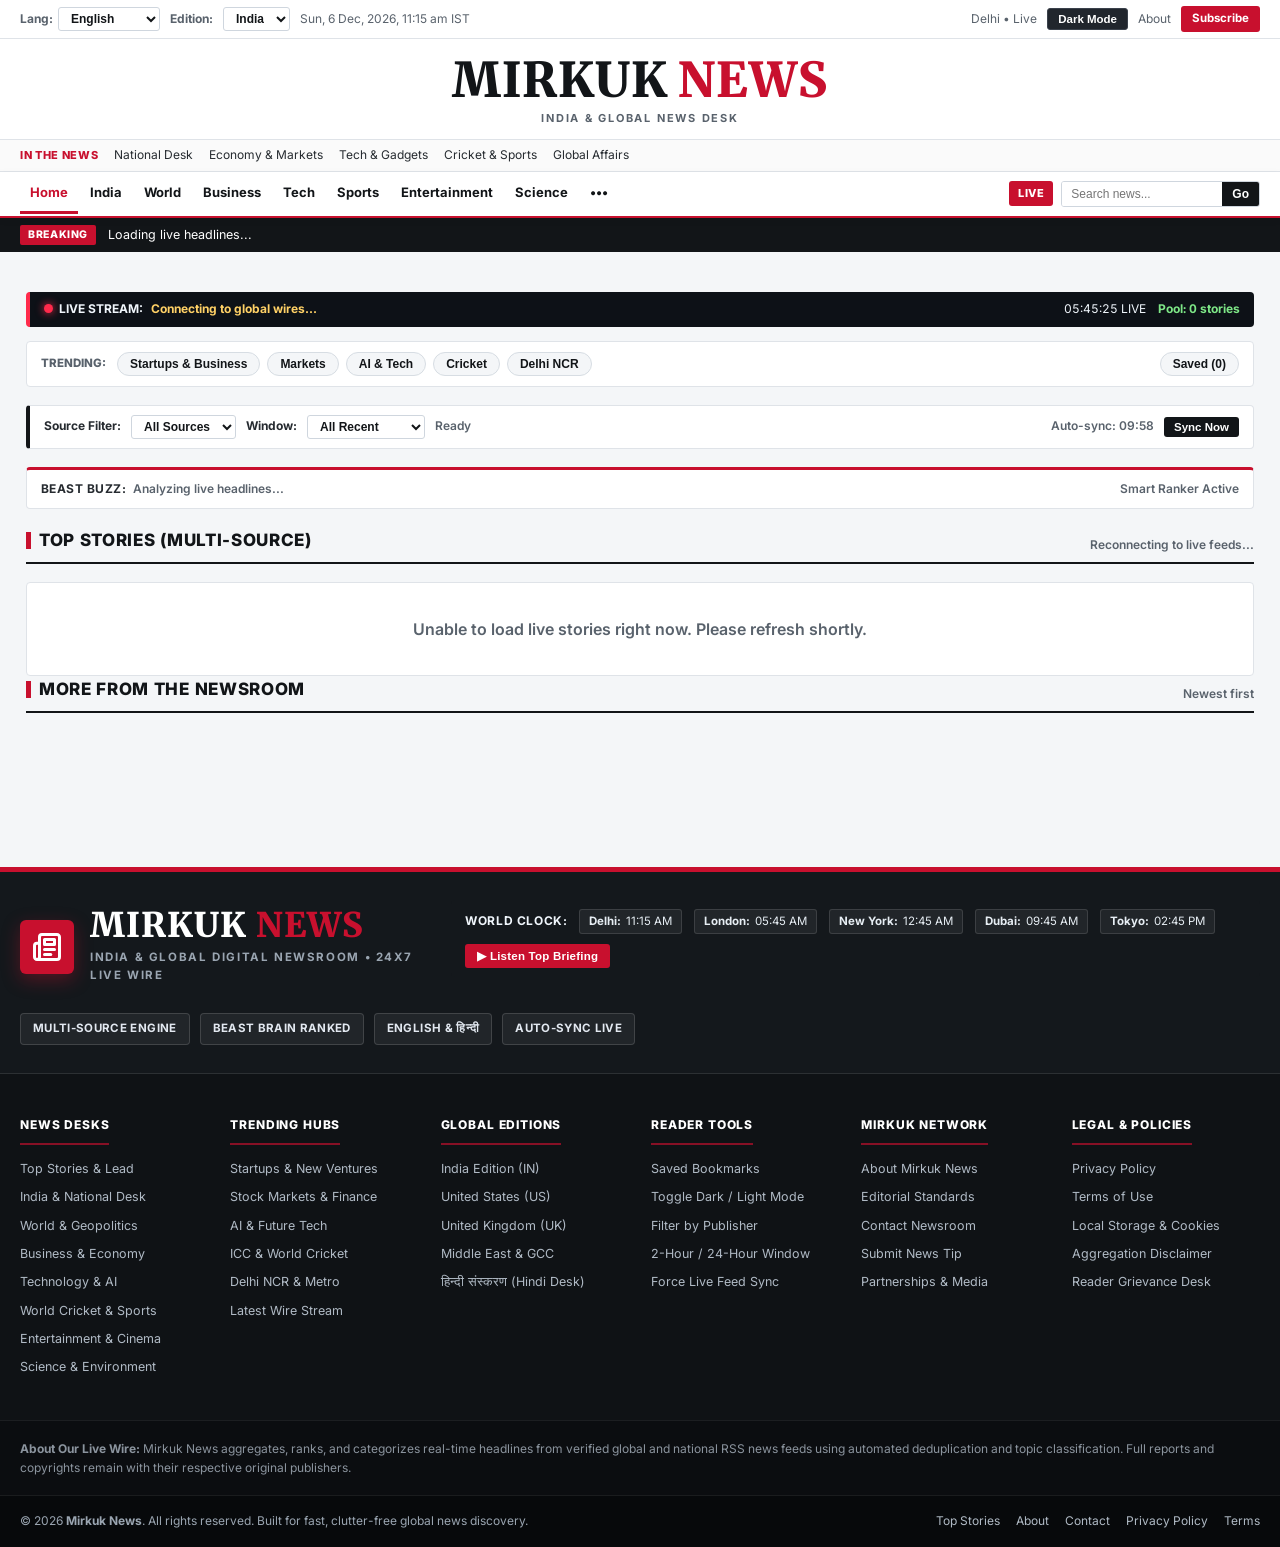
==== commit bb3784d1: "Add Celebrities, Red Carpet & Events, and Star Buzz buttons to Entertainment hub" ====
--- a/index.html
+++ b/index.html
@@ -407,3 +407,4 @@
 
 
 
+
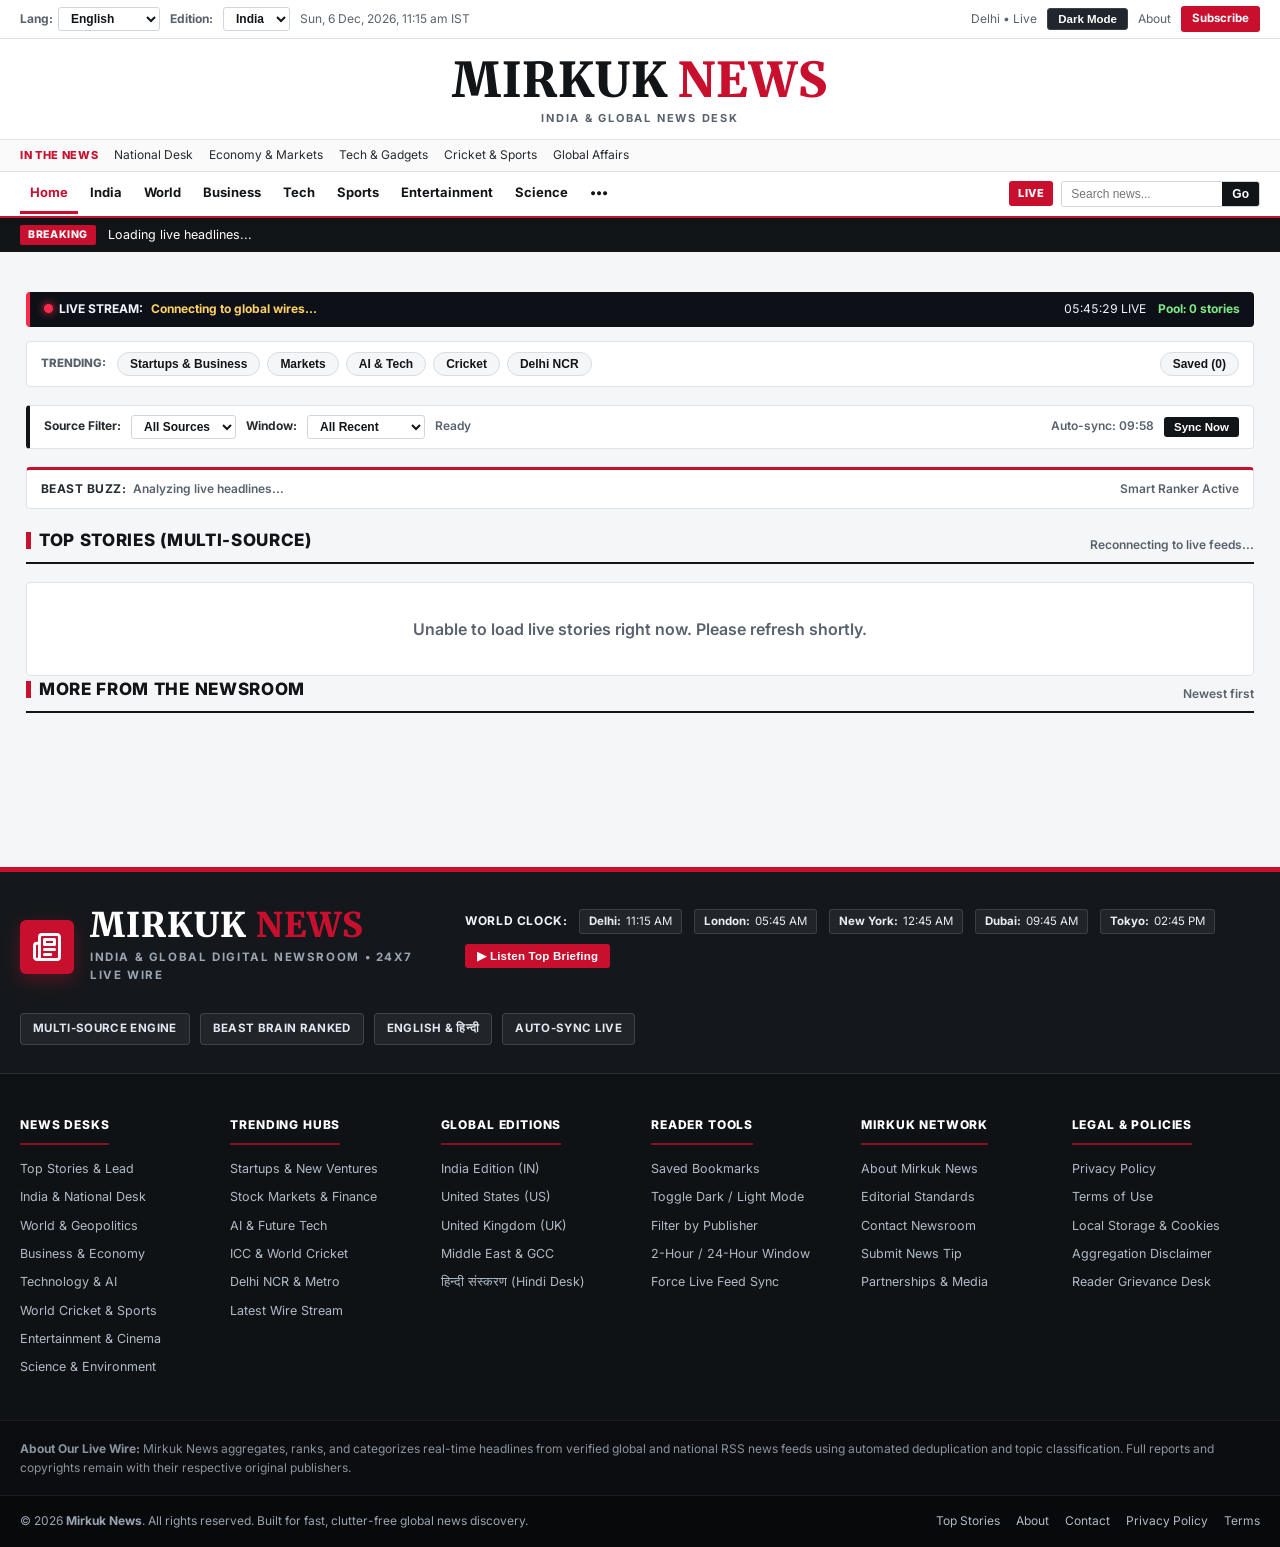
==== commit 6dd4251f: "Add Elon Musk, Tesla, Billionaires, Apple/Big Tech, New Movie Launches, New Gaming Launches, and Med" ====
--- a/index.html
+++ b/index.html
@@ -408,3 +408,4 @@
 
 
 
+
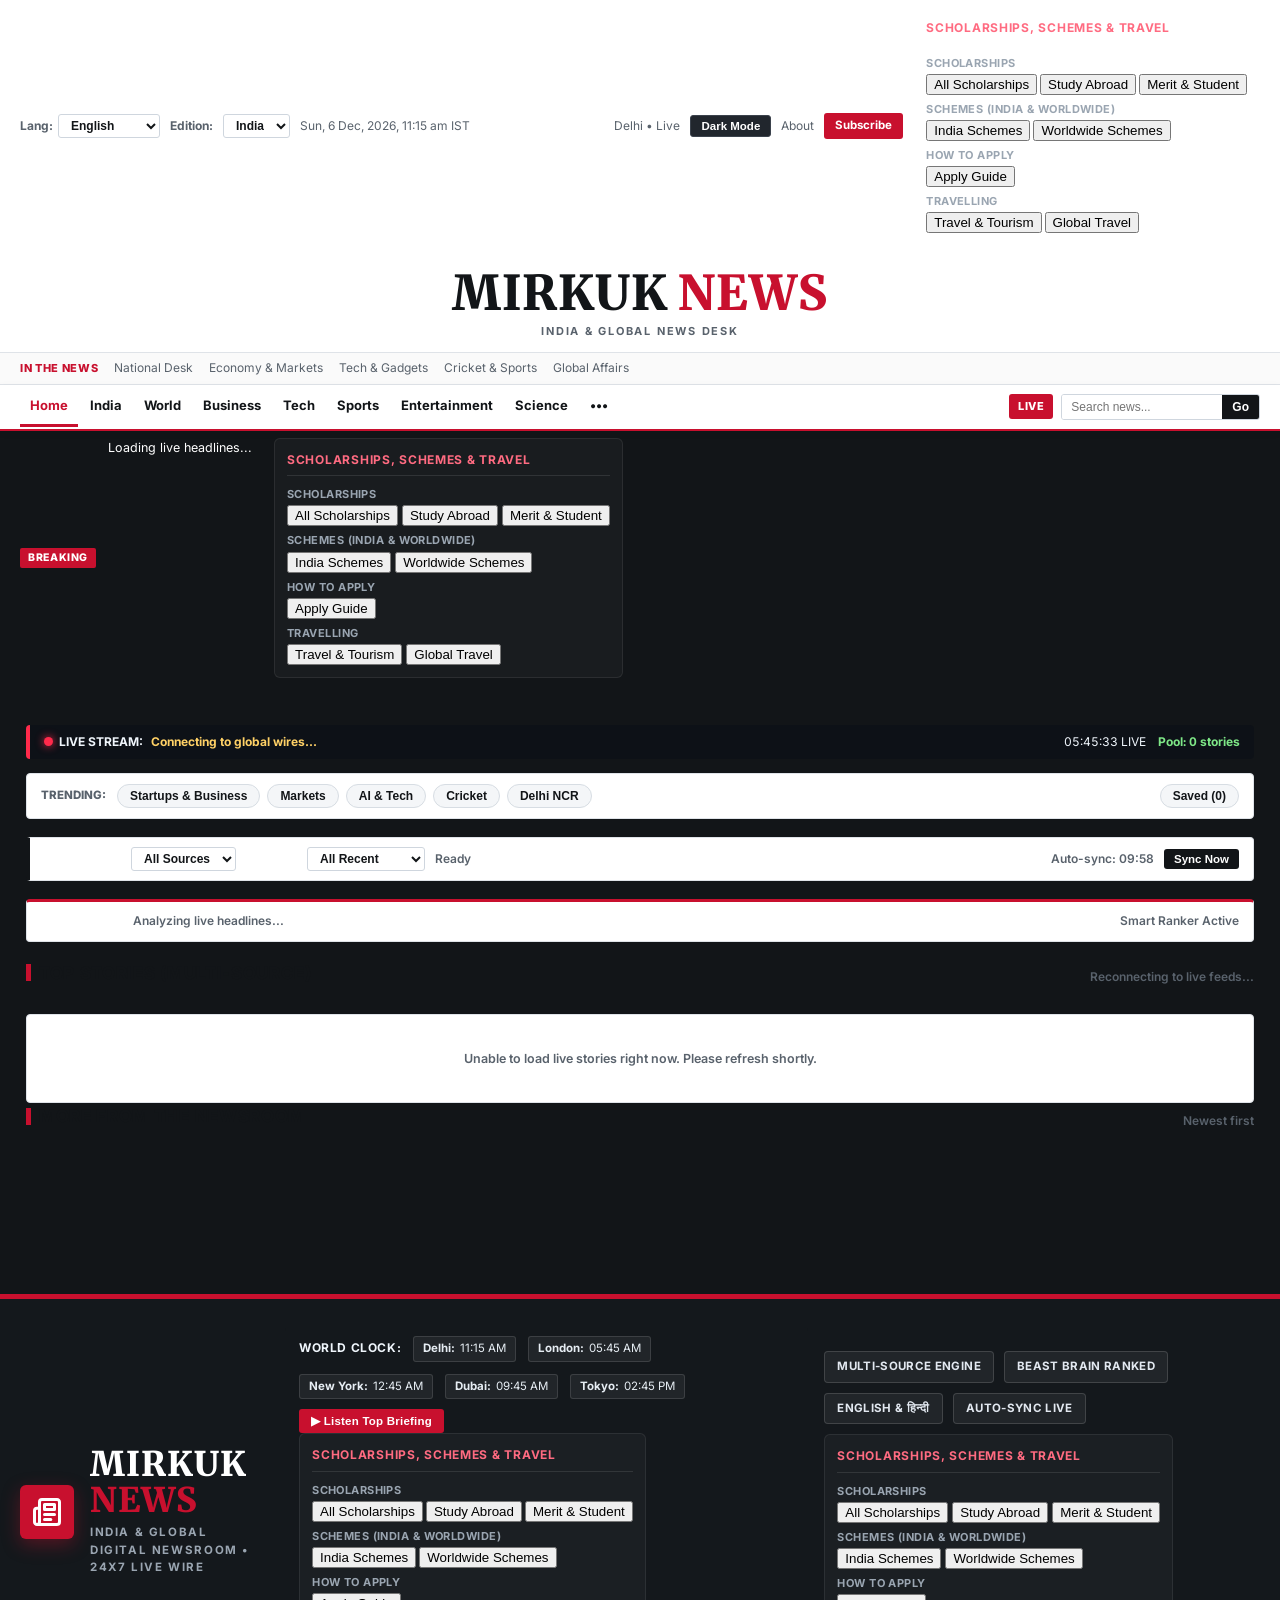
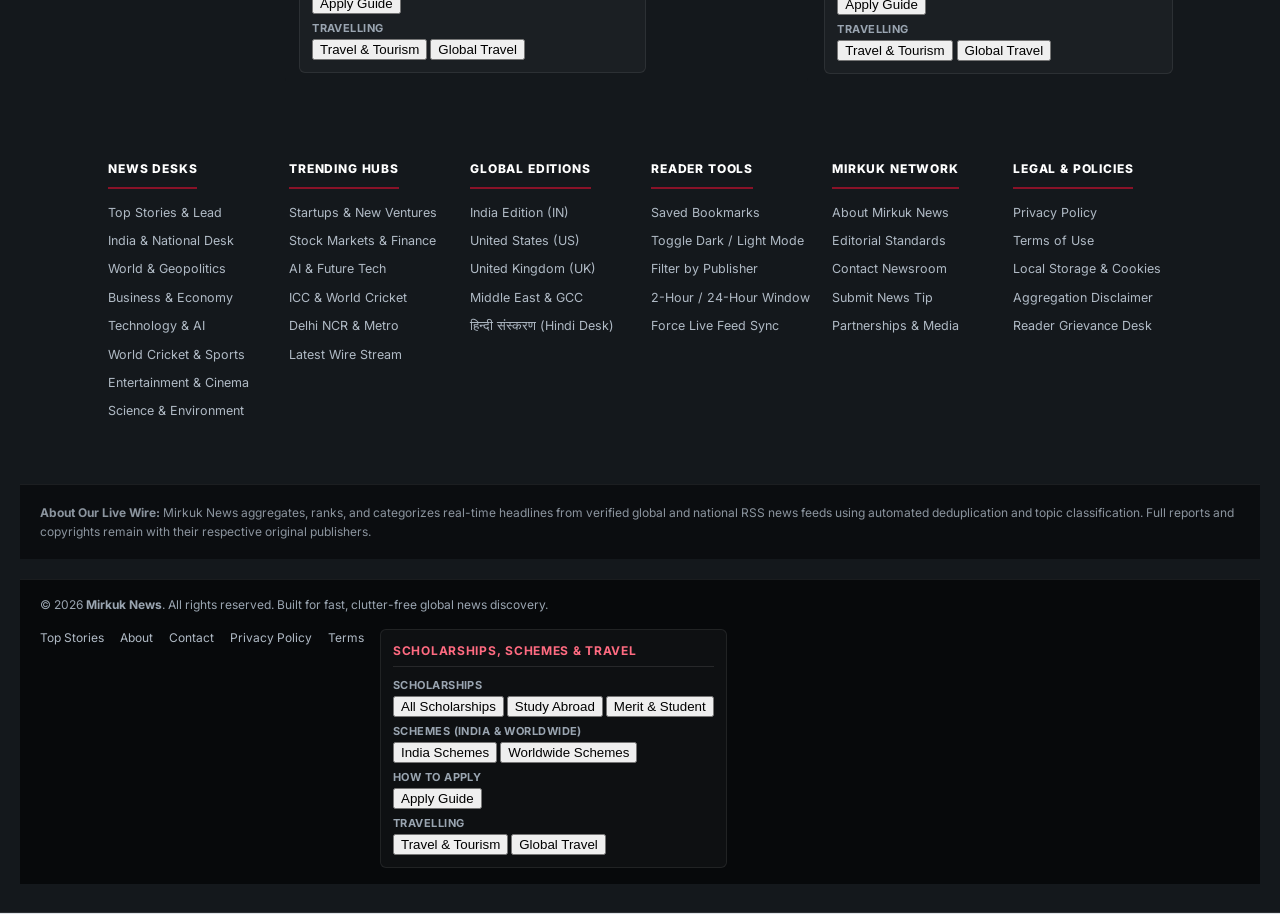
==== commit 0b65af76: "Add Scholarships, India & Worldwide Schemes, How to Apply checklist, and Travelling feeds & buttons" ====
--- a/index.html
+++ b/index.html
@@ -56,11 +56,31 @@
         <button type="button" id="mk-theme-toggle" class="mk-theme-btn">Dark Mode</button>
         <a href="about/index.html">About</a>
         <a href="contact/index.html" class="mk-btn-sub">Subscribe</a>
-      </div>
-    </div>
-  </div>
-
-  <header class="mk-masthead">
+              <!-- 5. Scholarships, Worldwide Schemes, Apply Guide & Travelling -->
+        <div class="mk-more-box">
+          <h5>Scholarships, Schemes &amp; Travel</h5>
+          <div class="mk-more-btns">
+            <div class="mk-sub-label">Scholarships</div>
+            <button type="button" class="mk-more-action" data-mk-topic="scholarship apply eligibility India global">All Scholarships</button>
+            <button type="button" class="mk-more-action" data-mk-topic="study abroad scholarship fellowship">Study Abroad</button>
+            <button type="button" class="mk-more-action" data-mk-topic="student scholarship exam merit">Merit &amp; Student</button>
+
+            <div class="mk-sub-label">Schemes (India &amp; Worldwide)</div>
+            <button type="button" class="mk-more-action" data-mk-topic="government scheme yojana apply">India Schemes</button>
+            <button type="button" class="mk-more-action" data-mk-topic="global policy grant scheme program">Worldwide Schemes</button>
+
+            <div class="mk-sub-label">How to Apply</div>
+            <button type="button" class="mk-more-action" data-mk-topic="how to apply scholarship scheme documents portal">Apply Guide</button>
+
+            <div class="mk-sub-label">Travelling</div>
+            <button type="button" class="mk-more-action" data-mk-topic="travel news visa flight tourism">Travel &amp; Tourism</button>
+            <button type="button" class="mk-more-action" data-mk-topic="international travel advisory airlines routes">Global Travel</button>
+          </div>
+        </div>
+      </div>
+    </div>
+
+    <header class="mk-masthead">
     <a href="index.html" class="mk-logo">MIRKUK <span>NEWS</span></a>
     <div class="mk-tagline">India &amp; Global News Desk</div>
   </header>
@@ -127,21 +147,62 @@
             <li><a href="contact/index.html">Contact Us</a></li>
             <li><a href="privacy/index.html">Privacy Policy</a></li>
           </ul>
-        </div>
-      </div>
-    </div>
-  </nav>
+                <!-- 5. Scholarships, Worldwide Schemes, Apply Guide & Travelling -->
+        <div class="mk-more-box">
+          <h5>Scholarships, Schemes &amp; Travel</h5>
+          <div class="mk-more-btns">
+            <div class="mk-sub-label">Scholarships</div>
+            <button type="button" class="mk-more-action" data-mk-topic="scholarship apply eligibility India global">All Scholarships</button>
+            <button type="button" class="mk-more-action" data-mk-topic="study abroad scholarship fellowship">Study Abroad</button>
+            <button type="button" class="mk-more-action" data-mk-topic="student scholarship exam merit">Merit &amp; Student</button>
+
+            <div class="mk-sub-label">Schemes (India &amp; Worldwide)</div>
+            <button type="button" class="mk-more-action" data-mk-topic="government scheme yojana apply">India Schemes</button>
+            <button type="button" class="mk-more-action" data-mk-topic="global policy grant scheme program">Worldwide Schemes</button>
+
+            <div class="mk-sub-label">How to Apply</div>
+            <button type="button" class="mk-more-action" data-mk-topic="how to apply scholarship scheme documents portal">Apply Guide</button>
+
+            <div class="mk-sub-label">Travelling</div>
+            <button type="button" class="mk-more-action" data-mk-topic="travel news visa flight tourism">Travel &amp; Tourism</button>
+            <button type="button" class="mk-more-action" data-mk-topic="international travel advisory airlines routes">Global Travel</button>
+          </div>
+        </div>
+      </div>
+    </div>
+
+    </nav>
 
   <div class="mk-ticker-bar" aria-label="Breaking Headlines">
     <div class="mk-ticker-inner">
       <span class="mk-ticker-badge">BREAKING</span>
       <div id="mk-ticker-links" class="mk-ticker-links">
         <span>Loading live headlines...</span>
-      </div>
-    </div>
-  </div>
-
-  <main class="mk-container">
+              <!-- 5. Scholarships, Worldwide Schemes, Apply Guide & Travelling -->
+        <div class="mk-more-box">
+          <h5>Scholarships, Schemes &amp; Travel</h5>
+          <div class="mk-more-btns">
+            <div class="mk-sub-label">Scholarships</div>
+            <button type="button" class="mk-more-action" data-mk-topic="scholarship apply eligibility India global">All Scholarships</button>
+            <button type="button" class="mk-more-action" data-mk-topic="study abroad scholarship fellowship">Study Abroad</button>
+            <button type="button" class="mk-more-action" data-mk-topic="student scholarship exam merit">Merit &amp; Student</button>
+
+            <div class="mk-sub-label">Schemes (India &amp; Worldwide)</div>
+            <button type="button" class="mk-more-action" data-mk-topic="government scheme yojana apply">India Schemes</button>
+            <button type="button" class="mk-more-action" data-mk-topic="global policy grant scheme program">Worldwide Schemes</button>
+
+            <div class="mk-sub-label">How to Apply</div>
+            <button type="button" class="mk-more-action" data-mk-topic="how to apply scholarship scheme documents portal">Apply Guide</button>
+
+            <div class="mk-sub-label">Travelling</div>
+            <button type="button" class="mk-more-action" data-mk-topic="travel news visa flight tourism">Travel &amp; Tourism</button>
+            <button type="button" class="mk-more-action" data-mk-topic="international travel advisory airlines routes">Global Travel</button>
+          </div>
+        </div>
+      </div>
+    </div>
+
+    <main class="mk-container">
     <div id="mk-rt-strip" class="mk-rt-strip" aria-label="Real-Time Live Stream">
       <div style="display:flex; align-items:center; flex-wrap:wrap; gap:8px;">
         <span><span class="mk-rt-dot"></span><strong>LIVE STREAM:</strong></span>
@@ -236,15 +297,55 @@
       </div>
       <div>
         <button type="button" id="mk-listen-btn" class="mk-audio-btn">&#9654; Listen Top Briefing</button>
-      </div>
-    </div>
-        </div>
-
-        <div class="mk-footer-badges">
+              <!-- 5. Scholarships, Worldwide Schemes, Apply Guide & Travelling -->
+        <div class="mk-more-box">
+          <h5>Scholarships, Schemes &amp; Travel</h5>
+          <div class="mk-more-btns">
+            <div class="mk-sub-label">Scholarships</div>
+            <button type="button" class="mk-more-action" data-mk-topic="scholarship apply eligibility India global">All Scholarships</button>
+            <button type="button" class="mk-more-action" data-mk-topic="study abroad scholarship fellowship">Study Abroad</button>
+            <button type="button" class="mk-more-action" data-mk-topic="student scholarship exam merit">Merit &amp; Student</button>
+
+            <div class="mk-sub-label">Schemes (India &amp; Worldwide)</div>
+            <button type="button" class="mk-more-action" data-mk-topic="government scheme yojana apply">India Schemes</button>
+            <button type="button" class="mk-more-action" data-mk-topic="global policy grant scheme program">Worldwide Schemes</button>
+
+            <div class="mk-sub-label">How to Apply</div>
+            <button type="button" class="mk-more-action" data-mk-topic="how to apply scholarship scheme documents portal">Apply Guide</button>
+
+            <div class="mk-sub-label">Travelling</div>
+            <button type="button" class="mk-more-action" data-mk-topic="travel news visa flight tourism">Travel &amp; Tourism</button>
+            <button type="button" class="mk-more-action" data-mk-topic="international travel advisory airlines routes">Global Travel</button>
+          </div>
+        </div>
+      </div>
+    </div>
+
+    <div class="mk-footer-badges">
           <span class="mk-f-badge">MULTI-SOURCE ENGINE</span>
           <span class="mk-f-badge">BEAST BRAIN RANKED</span>
           <span class="mk-f-badge">ENGLISH &amp; हिन्दी</span>
           <span class="mk-f-badge">AUTO-SYNC LIVE</span>
+                <!-- 5. Scholarships, Worldwide Schemes, Apply Guide & Travelling -->
+        <div class="mk-more-box">
+          <h5>Scholarships, Schemes &amp; Travel</h5>
+          <div class="mk-more-btns">
+            <div class="mk-sub-label">Scholarships</div>
+            <button type="button" class="mk-more-action" data-mk-topic="scholarship apply eligibility India global">All Scholarships</button>
+            <button type="button" class="mk-more-action" data-mk-topic="study abroad scholarship fellowship">Study Abroad</button>
+            <button type="button" class="mk-more-action" data-mk-topic="student scholarship exam merit">Merit &amp; Student</button>
+
+            <div class="mk-sub-label">Schemes (India &amp; Worldwide)</div>
+            <button type="button" class="mk-more-action" data-mk-topic="government scheme yojana apply">India Schemes</button>
+            <button type="button" class="mk-more-action" data-mk-topic="global policy grant scheme program">Worldwide Schemes</button>
+
+            <div class="mk-sub-label">How to Apply</div>
+            <button type="button" class="mk-more-action" data-mk-topic="how to apply scholarship scheme documents portal">Apply Guide</button>
+
+            <div class="mk-sub-label">Travelling</div>
+            <button type="button" class="mk-more-action" data-mk-topic="travel news visa flight tourism">Travel &amp; Tourism</button>
+            <button type="button" class="mk-more-action" data-mk-topic="international travel advisory airlines routes">Global Travel</button>
+          </div>
         </div>
       </div>
     </div>
@@ -339,10 +440,31 @@
           <a href="contact/index.html">Contact</a>
           <a href="privacy/index.html">Privacy Policy</a>
           <a href="privacy/index.html#terms">Terms</a>
-        </div>
-      </div>
-    </div>
-  </footer>
+                <!-- 5. Scholarships, Worldwide Schemes, Apply Guide & Travelling -->
+        <div class="mk-more-box">
+          <h5>Scholarships, Schemes &amp; Travel</h5>
+          <div class="mk-more-btns">
+            <div class="mk-sub-label">Scholarships</div>
+            <button type="button" class="mk-more-action" data-mk-topic="scholarship apply eligibility India global">All Scholarships</button>
+            <button type="button" class="mk-more-action" data-mk-topic="study abroad scholarship fellowship">Study Abroad</button>
+            <button type="button" class="mk-more-action" data-mk-topic="student scholarship exam merit">Merit &amp; Student</button>
+
+            <div class="mk-sub-label">Schemes (India &amp; Worldwide)</div>
+            <button type="button" class="mk-more-action" data-mk-topic="government scheme yojana apply">India Schemes</button>
+            <button type="button" class="mk-more-action" data-mk-topic="global policy grant scheme program">Worldwide Schemes</button>
+
+            <div class="mk-sub-label">How to Apply</div>
+            <button type="button" class="mk-more-action" data-mk-topic="how to apply scholarship scheme documents portal">Apply Guide</button>
+
+            <div class="mk-sub-label">Travelling</div>
+            <button type="button" class="mk-more-action" data-mk-topic="travel news visa flight tourism">Travel &amp; Tourism</button>
+            <button type="button" class="mk-more-action" data-mk-topic="international travel advisory airlines routes">Global Travel</button>
+          </div>
+        </div>
+      </div>
+    </div>
+
+    </footer>
 
   <script>
     (function () {
@@ -376,10 +498,31 @@
     </div>
     <div>
       <strong style="font-size:12.5px; text-transform:uppercase; letter-spacing:0.04em;">More Stories From This Feed</strong>
-      <div id="mk-reader-related" class="mk-related-grid"></div>
-    </div>
-  </div>
-</div>
+      <div id="mk-reader-related" class="mk-related-grid">        <!-- 5. Scholarships, Worldwide Schemes, Apply Guide & Travelling -->
+        <div class="mk-more-box">
+          <h5>Scholarships, Schemes &amp; Travel</h5>
+          <div class="mk-more-btns">
+            <div class="mk-sub-label">Scholarships</div>
+            <button type="button" class="mk-more-action" data-mk-topic="scholarship apply eligibility India global">All Scholarships</button>
+            <button type="button" class="mk-more-action" data-mk-topic="study abroad scholarship fellowship">Study Abroad</button>
+            <button type="button" class="mk-more-action" data-mk-topic="student scholarship exam merit">Merit &amp; Student</button>
+
+            <div class="mk-sub-label">Schemes (India &amp; Worldwide)</div>
+            <button type="button" class="mk-more-action" data-mk-topic="government scheme yojana apply">India Schemes</button>
+            <button type="button" class="mk-more-action" data-mk-topic="global policy grant scheme program">Worldwide Schemes</button>
+
+            <div class="mk-sub-label">How to Apply</div>
+            <button type="button" class="mk-more-action" data-mk-topic="how to apply scholarship scheme documents portal">Apply Guide</button>
+
+            <div class="mk-sub-label">Travelling</div>
+            <button type="button" class="mk-more-action" data-mk-topic="travel news visa flight tourism">Travel &amp; Tourism</button>
+            <button type="button" class="mk-more-action" data-mk-topic="international travel advisory airlines routes">Global Travel</button>
+          </div>
+        </div>
+      </div>
+    </div>
+
+    </div>
 <button type="button" id="mk-top-btn" class="mk-top-btn">&uarr; Top</button>
 <script>
 if ("serviceWorker" in navigator) {
@@ -409,3 +552,4 @@
 
 
 
+
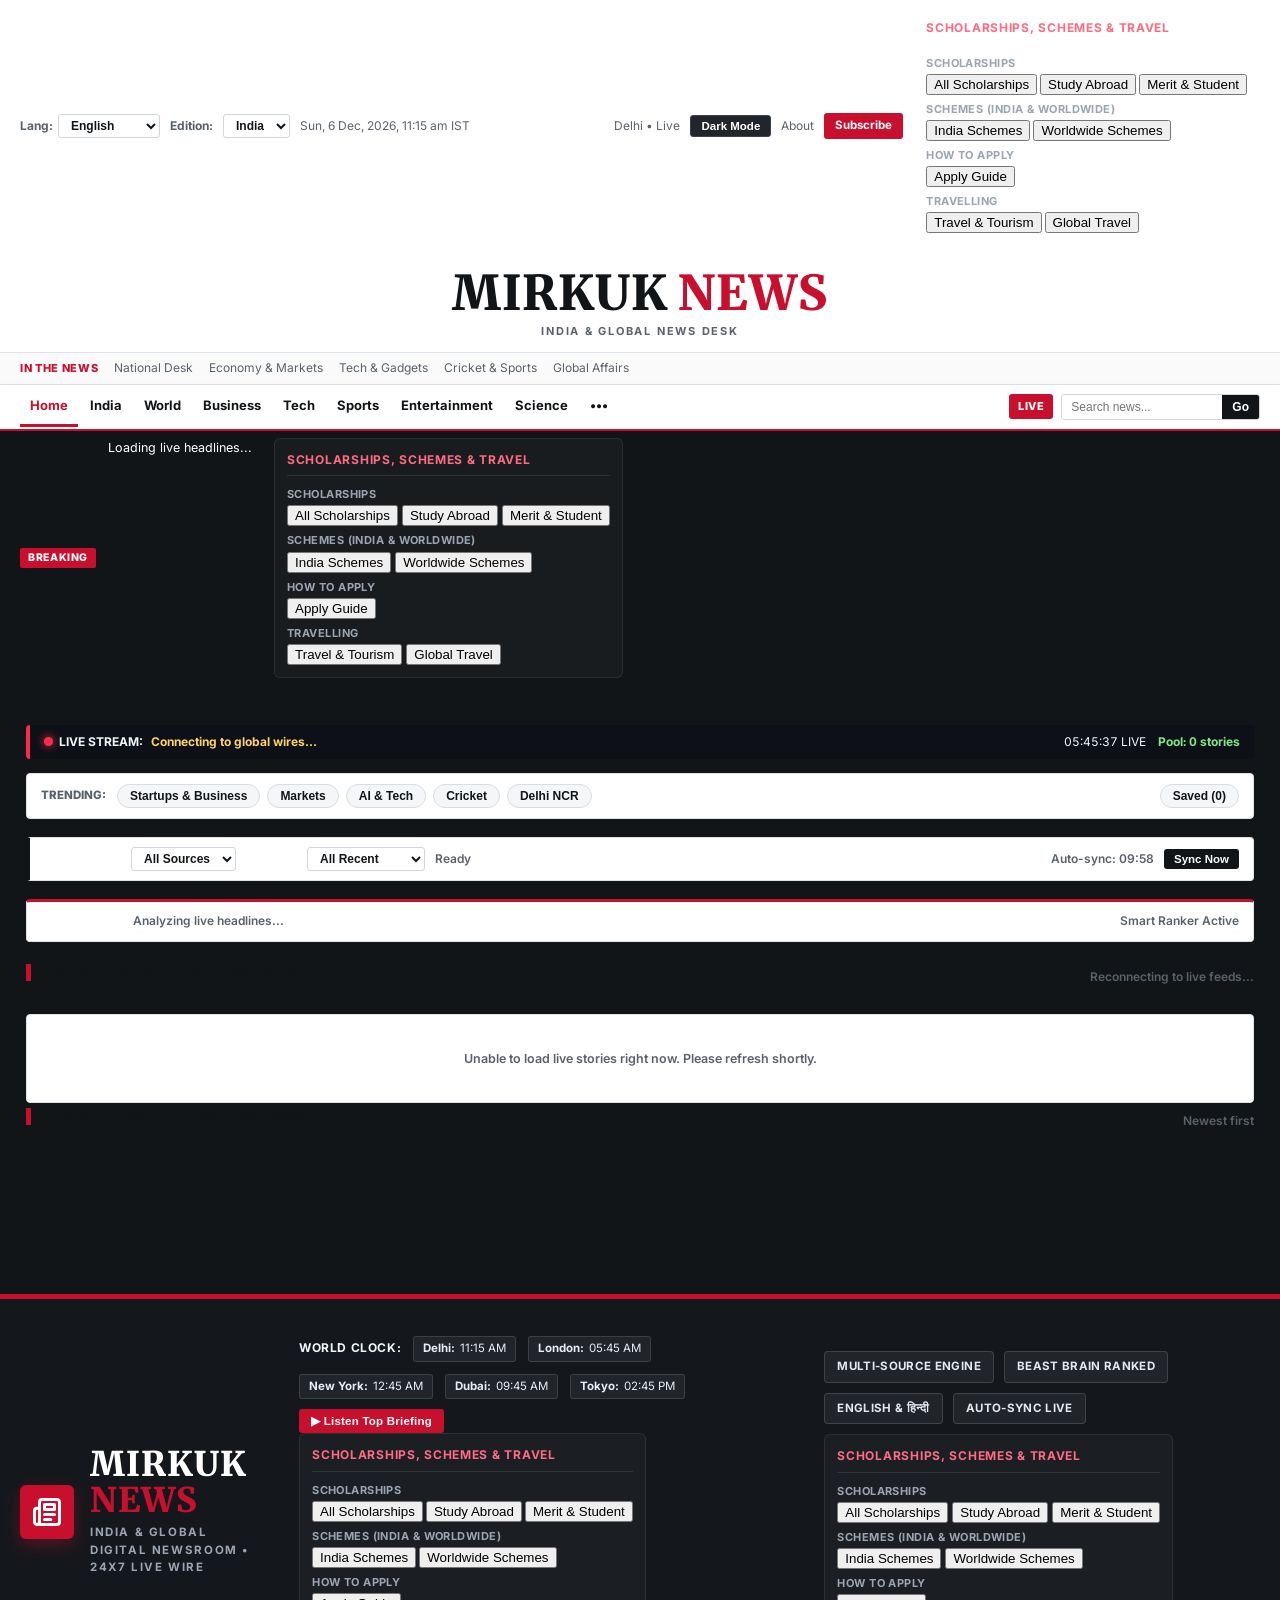
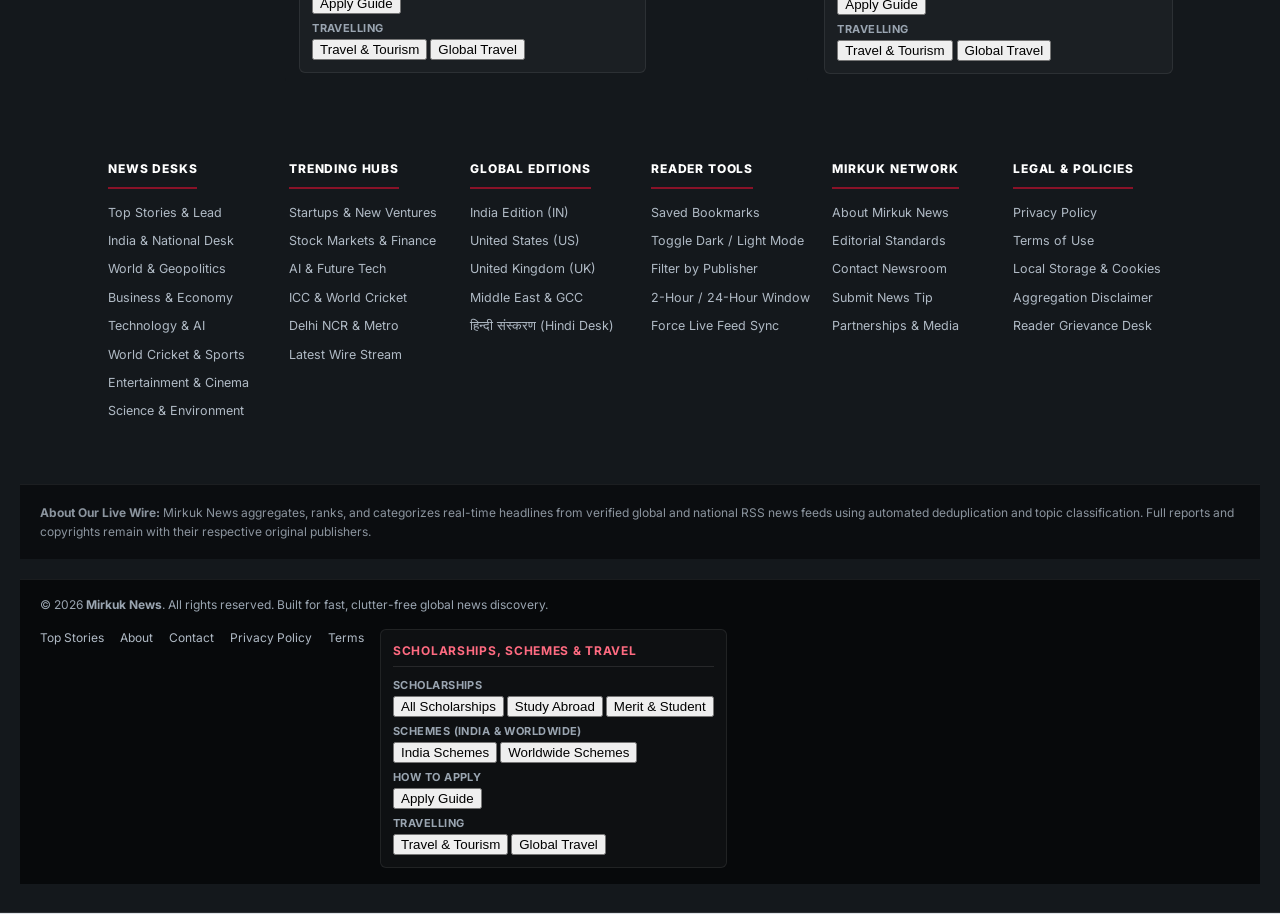
==== commit 22b321fd: "Fix Load More pagination loop and add Amazon, Flipkart & global shopping deals hub" ====
--- a/index.html
+++ b/index.html
@@ -553,3 +553,4 @@
 
 
 
+
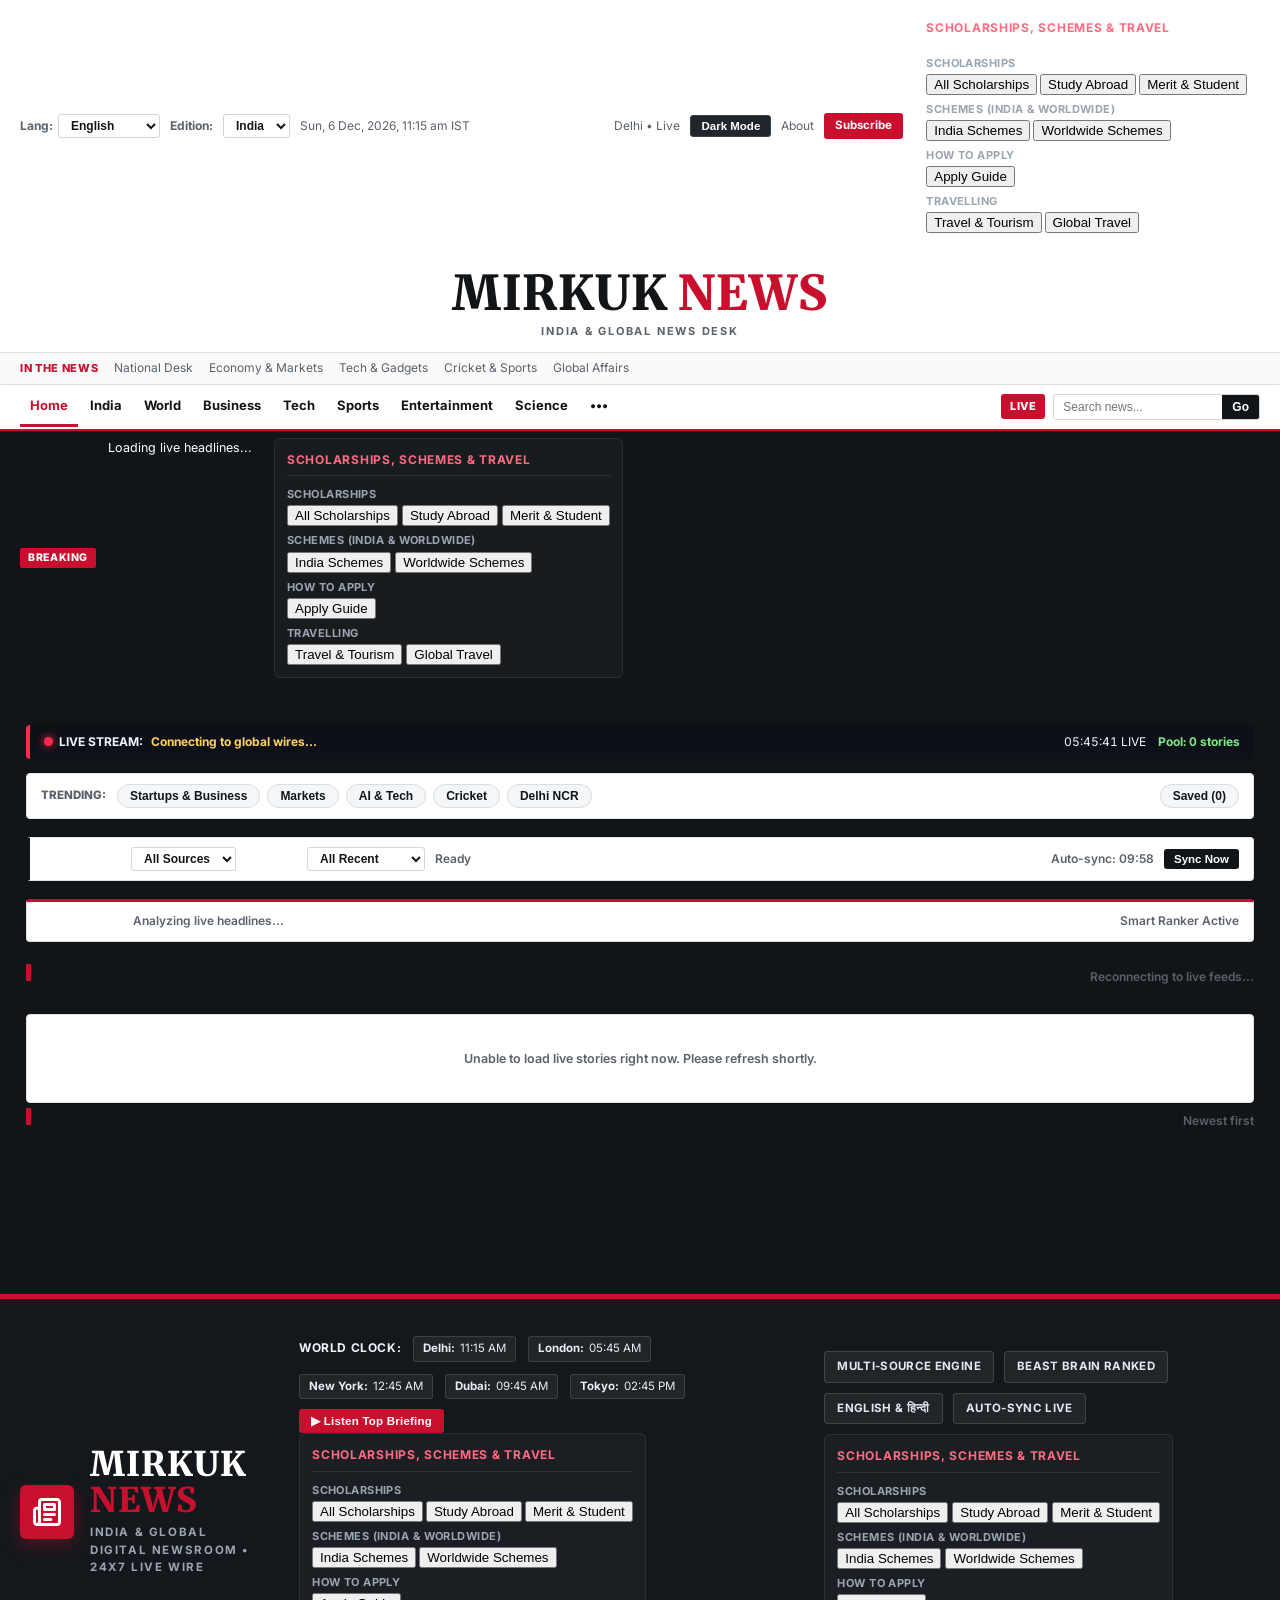
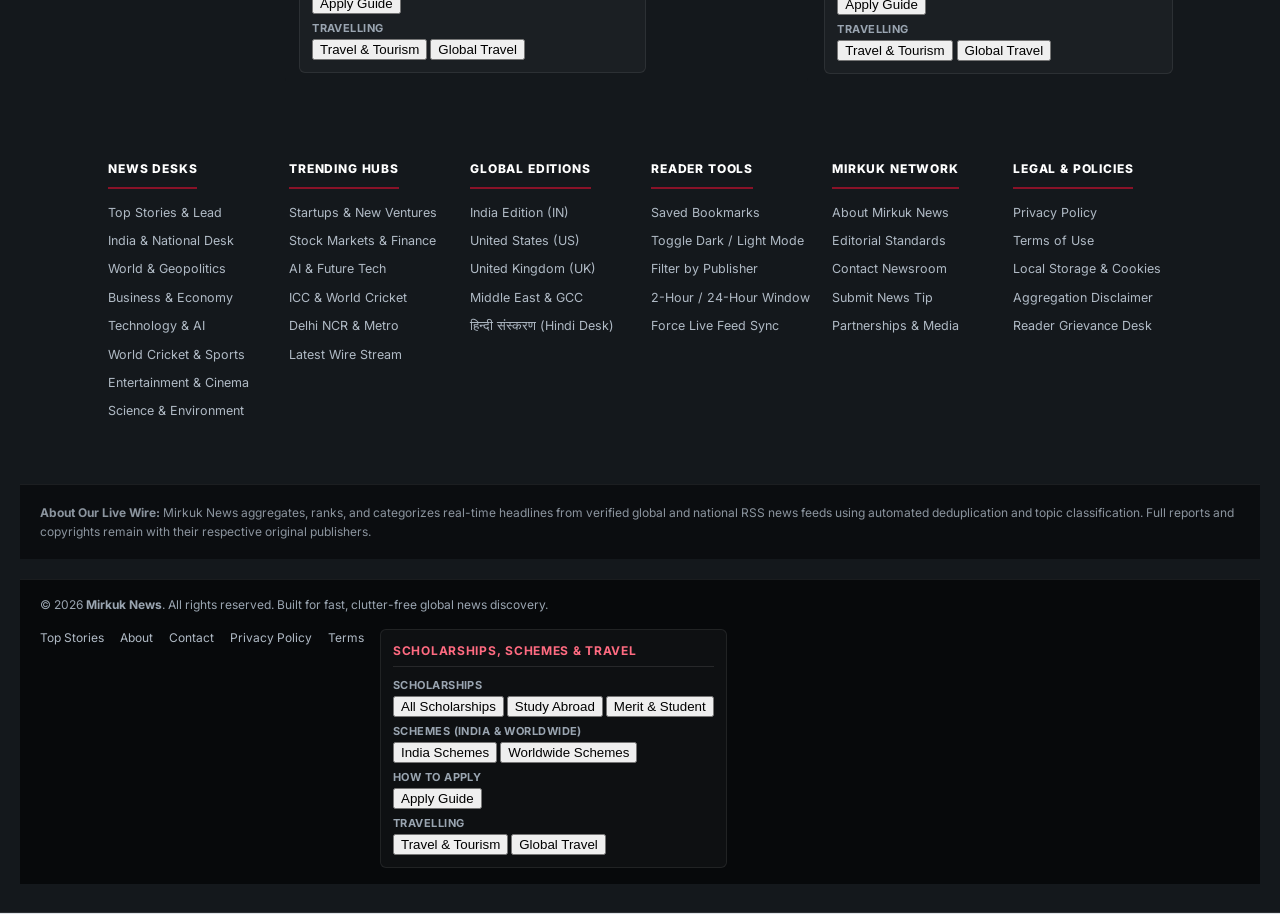
==== commit fb941f44: "Fix stray top Scholarship panel markup and restore clean closed-by-default More menu and desktop lay" ====
--- a/index.html
+++ b/index.html
@@ -213,6 +213,81 @@
         <span id="mk-rt-counter" style="color:#7ee787; font-weight:700;">Pool: 0 stories</span>
       </div>
     </div>
+    <div id="mk-more-panel" class="mk-more-panel" aria-label="Mirkuk News All Categories and Hubs">
+      <div class="mk-more-header">
+        <div>
+          <strong style="font-size:15px;">MIRKUK NEWS — COMPLETE DESKS, CATEGORIES &amp; HUBS</strong>
+          <div style="font-size:12px; color:#9aa5b1;">Core Sections, Entertainment, Sports &amp; Culture, Scholarships, Schemes, Travel &amp; Shopping</div>
+        </div>
+        <button type="button" id="mk-more-close" class="mk-more-close">Close &times;</button>
+      </div>
+
+      <div class="mk-more-grid">
+        <div class="mk-more-box">
+          <h5>Core Sections</h5>
+          <div class="mk-more-btns">
+            <button type="button" class="mk-more-action" data-mk-cat="top">Top Stories</button>
+            <button type="button" class="mk-more-action" data-mk-cat="india">India</button>
+            <button type="button" class="mk-more-action" data-mk-topic="Delhi NCR">NCR</button>
+            <button type="button" class="mk-more-action" data-mk-cat="world">World</button>
+            <button type="button" class="mk-more-action" data-mk-cat="business">Business</button>
+            <button type="button" class="mk-more-action" data-mk-topic="Stock Market Economy">Market</button>
+            <button type="button" class="mk-more-action" data-mk-cat="tech">Tech</button>
+            <button type="button" class="mk-more-action" data-mk-topic="Artificial Intelligence">Digital</button>
+            <button type="button" class="mk-more-action" data-mk-topic="Education Exams Students">Students</button>
+          </div>
+        </div>
+
+        <div class="mk-more-box">
+          <h5>TV, Movies, Web Series, Serials &amp; Celebs</h5>
+          <div class="mk-more-btns">
+            <div class="mk-sub-label">TV &amp; Serials</div>
+            <button type="button" class="mk-more-action" data-mk-topic="TV Show Serial Episode">TV Shows &amp; Serials</button>
+            <button type="button" class="mk-more-action" data-mk-topic="Daily Serial Drama TV">Daily Serials</button>
+            <button type="button" class="mk-more-action" data-mk-topic="Reality Show TV Contestant">Reality Shows</button>
+            <div class="mk-sub-label">Movies, OTT &amp; Celebrities</div>
+            <button type="button" class="mk-more-action" data-mk-topic="Movie Release Cinema">Movies</button>
+            <button type="button" class="mk-more-action" data-mk-topic="Web Series OTT Show">Web Series &amp; OTT</button>
+            <button type="button" class="mk-more-action" data-mk-topic="Celebrity News Star Buzz">Celebrities</button>
+            <button type="button" class="mk-more-action" data-mk-topic="New Movie Release Launch">New Movie Launches</button>
+            <button type="button" class="mk-more-action" data-mk-cat="ent">All Entertainment</button>
+          </div>
+        </div>
+
+        <div class="mk-more-box">
+          <h5>Sports, Culture, Gaming &amp; Tech Giants</h5>
+          <div class="mk-more-btns">
+            <div class="mk-sub-label">Sports &amp; Gaming</div>
+            <button type="button" class="mk-more-action" data-mk-topic="World Cricket">World Cricket</button>
+            <button type="button" class="mk-more-action" data-mk-topic="IPL T20 Cricket">IPL &amp; T20</button>
+            <button type="button" class="mk-more-action" data-mk-topic="Football Soccer">Football</button>
+            <button type="button" class="mk-more-action" data-mk-topic="New Game Release Launch Gaming">New Gaming Launches</button>
+            <button type="button" class="mk-more-action" data-mk-cat="sports">All Sports</button>
+            <div class="mk-sub-label">Culture, Elon Musk, Apple &amp; Billionaires</div>
+            <button type="button" class="mk-more-action" data-mk-topic="Culture Heritage Art">Culture &amp; Heritage</button>
+            <button type="button" class="mk-more-action" data-mk-topic="Elon Musk Tesla SpaceX">Elon Musk &amp; Tesla</button>
+            <button type="button" class="mk-more-action" data-mk-topic="Apple iPhone Mac Big Tech">Apple &amp; Big Tech</button>
+            <button type="button" class="mk-more-action" data-mk-topic="Billionaires Forbes Wealth">Billionaires</button>
+            <button type="button" class="mk-more-action" data-mk-topic="Media News Network Broadcast">Media Giants</button>
+          </div>
+        </div>
+
+        <div class="mk-more-box">
+          <h5>Scholarships, Schemes, Travel &amp; Shopping</h5>
+          <div class="mk-more-btns">
+            <div class="mk-sub-label">Scholarships &amp; Schemes</div>
+            <button type="button" class="mk-more-action" data-mk-topic="scholarship apply eligibility India global">Scholarships</button>
+            <button type="button" class="mk-more-action" data-mk-topic="government scheme yojana apply">India Schemes</button>
+            <button type="button" class="mk-more-action" data-mk-topic="global policy grant scheme program">Worldwide Schemes</button>
+            <button type="button" class="mk-more-action" data-mk-topic="how to apply scholarship scheme documents portal">How to Apply</button>
+            <div class="mk-sub-label">Travelling &amp; Shopping</div>
+            <button type="button" class="mk-more-action" data-mk-topic="travel news visa flight tourism">Travelling</button>
+            <button type="button" class="mk-more-action" data-mk-topic="Amazon Flipkart deals shopping">Amazon &amp; Flipkart</button>
+            <button type="button" class="mk-more-action" data-mk-topic="global shopping Black Friday sale deals">Global Shopping</button>
+          </div>
+        </div>
+      </div>
+    </div>
     <div class="mk-topic-bar" aria-label="Quick Topics and Saved Stories">
       <div class="mk-chips-group">
         <span style="font-size:11.5px; font-weight:800; text-transform:uppercase; color:#59626c; margin-right:4px;">Trending:</span>
@@ -554,3 +629,4 @@
 
 
 
+
--- a/css/mirkuk-toi-theme.css
+++ b/css/mirkuk-toi-theme.css
@@ -1502,3 +1502,101 @@
   margin-top: 6px;
   margin-bottom: 2px;
 }
+
+/* =========================================================
+   ANDROID TABLET-LIKE FIT & ZERO OVERFLOW FIX
+   ========================================================= */
+html, body {
+  max-width: 100%;
+  overflow-x: hidden;
+}
+
+@media (max-width: 900px) {
+  .mk-container,
+  .mk-header-inner,
+  .mk-nav-inner,
+  .mk-breaking-inner,
+  .mk-card,
+  .mk-grid-body {
+    max-width: 100% !important;
+    box-sizing: border-box !important;
+  }
+
+  /* Prevent wide select boxes or search inputs from overflowing right edge */
+  select,
+  input[type="text"],
+  input[type="search"],
+  .mk-select,
+  #mk-source-filter,
+  #mk-search-input {
+    max-width: 100% !important;
+    width: 100% !important;
+    box-sizing: border-box !important;
+  }
+
+  /* Tablet-like balanced spacing and 2-column card layout on wider phones/tablets */
+  .mk-container {
+    padding: 10px 12px 28px !important;
+  }
+
+  .mk-grid-area {
+    display: grid !important;
+    grid-template-columns: repeat(2, minmax(0, 1fr)) !important;
+    gap: 12px !important;
+  }
+
+  .mk-card.mk-grid-card img {
+    width: 100% !important;
+    height: 145px !important;
+    object-fit: cover !important;
+  }
+
+  .mk-grid-body {
+    padding: 10px !important;
+  }
+
+  .mk-grid-body h3 {
+    font-size: 14px !important;
+    line-height: 1.32 !important;
+  }
+
+  .mk-grid-body p {
+    font-size: 12px !important;
+    line-height: 1.38 !important;
+  }
+
+  /* Compact top controls so nothing spills horizontally */
+  .mk-nav-inner,
+  .mk-breaking-inner {
+    flex-wrap: wrap !important;
+    gap: 8px !important;
+  }
+}
+
+@media (max-width: 420px) {
+  /* Very narrow screens keep single-column readability without horizontal overflow */
+  .mk-grid-area {
+    grid-template-columns: 1fr !important;
+  }
+
+  .mk-card.mk-grid-card img {
+    height: 185px !important;
+  }
+}
+
+/* Keep More Panel strictly closed until toggled */
+#mk-more-panel:not(.open) {
+  display: none !important;
+}
+
+#mk-more-panel.open {
+  display: block !important;
+}
+
+@media (min-width: 901px) {
+  #mk-source-filter,
+  #mk-search-input {
+    width: auto !important;
+    max-width: none !important;
+  }
+}
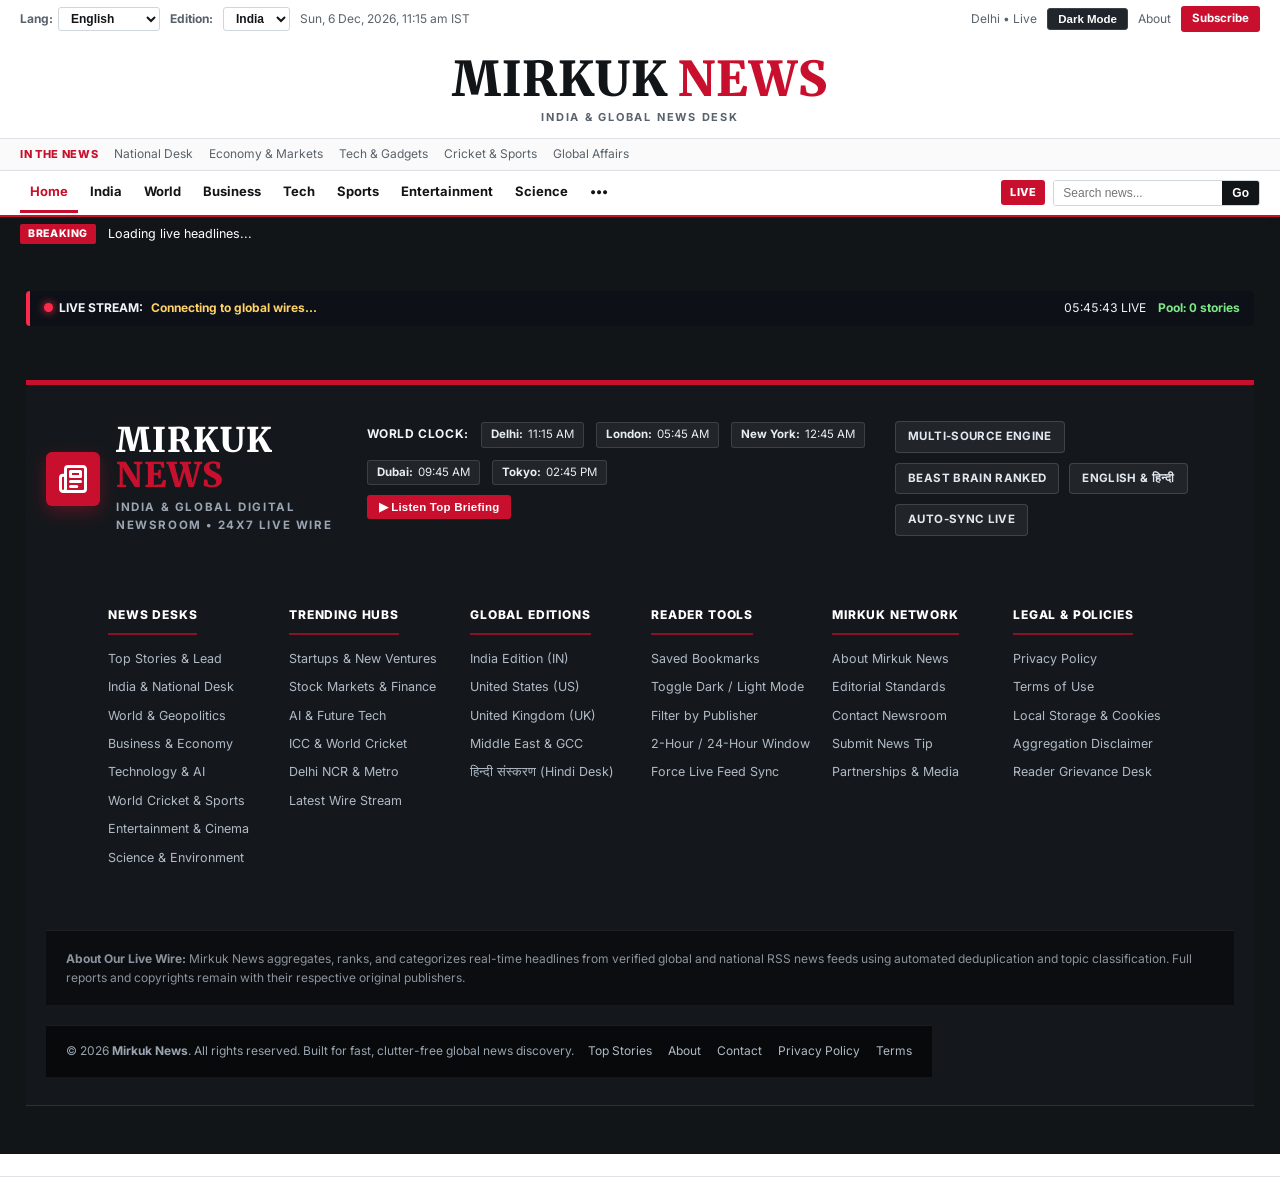
==== commit 4f4cb612: "Remove duplicate top and footer Scholarship boxes and restore clean single More panel" ====
--- a/index.html
+++ b/index.html
@@ -57,26 +57,7 @@
         <a href="about/index.html">About</a>
         <a href="contact/index.html" class="mk-btn-sub">Subscribe</a>
               <!-- 5. Scholarships, Worldwide Schemes, Apply Guide & Travelling -->
-        <div class="mk-more-box">
-          <h5>Scholarships, Schemes &amp; Travel</h5>
-          <div class="mk-more-btns">
-            <div class="mk-sub-label">Scholarships</div>
-            <button type="button" class="mk-more-action" data-mk-topic="scholarship apply eligibility India global">All Scholarships</button>
-            <button type="button" class="mk-more-action" data-mk-topic="study abroad scholarship fellowship">Study Abroad</button>
-            <button type="button" class="mk-more-action" data-mk-topic="student scholarship exam merit">Merit &amp; Student</button>
-
-            <div class="mk-sub-label">Schemes (India &amp; Worldwide)</div>
-            <button type="button" class="mk-more-action" data-mk-topic="government scheme yojana apply">India Schemes</button>
-            <button type="button" class="mk-more-action" data-mk-topic="global policy grant scheme program">Worldwide Schemes</button>
-
-            <div class="mk-sub-label">How to Apply</div>
-            <button type="button" class="mk-more-action" data-mk-topic="how to apply scholarship scheme documents portal">Apply Guide</button>
-
-            <div class="mk-sub-label">Travelling</div>
-            <button type="button" class="mk-more-action" data-mk-topic="travel news visa flight tourism">Travel &amp; Tourism</button>
-            <button type="button" class="mk-more-action" data-mk-topic="international travel advisory airlines routes">Global Travel</button>
-          </div>
-        </div>
+        
       </div>
     </div>
 
@@ -148,26 +129,7 @@
             <li><a href="privacy/index.html">Privacy Policy</a></li>
           </ul>
                 <!-- 5. Scholarships, Worldwide Schemes, Apply Guide & Travelling -->
-        <div class="mk-more-box">
-          <h5>Scholarships, Schemes &amp; Travel</h5>
-          <div class="mk-more-btns">
-            <div class="mk-sub-label">Scholarships</div>
-            <button type="button" class="mk-more-action" data-mk-topic="scholarship apply eligibility India global">All Scholarships</button>
-            <button type="button" class="mk-more-action" data-mk-topic="study abroad scholarship fellowship">Study Abroad</button>
-            <button type="button" class="mk-more-action" data-mk-topic="student scholarship exam merit">Merit &amp; Student</button>
-
-            <div class="mk-sub-label">Schemes (India &amp; Worldwide)</div>
-            <button type="button" class="mk-more-action" data-mk-topic="government scheme yojana apply">India Schemes</button>
-            <button type="button" class="mk-more-action" data-mk-topic="global policy grant scheme program">Worldwide Schemes</button>
-
-            <div class="mk-sub-label">How to Apply</div>
-            <button type="button" class="mk-more-action" data-mk-topic="how to apply scholarship scheme documents portal">Apply Guide</button>
-
-            <div class="mk-sub-label">Travelling</div>
-            <button type="button" class="mk-more-action" data-mk-topic="travel news visa flight tourism">Travel &amp; Tourism</button>
-            <button type="button" class="mk-more-action" data-mk-topic="international travel advisory airlines routes">Global Travel</button>
-          </div>
-        </div>
+        
       </div>
     </div>
 
@@ -179,26 +141,7 @@
       <div id="mk-ticker-links" class="mk-ticker-links">
         <span>Loading live headlines...</span>
               <!-- 5. Scholarships, Worldwide Schemes, Apply Guide & Travelling -->
-        <div class="mk-more-box">
-          <h5>Scholarships, Schemes &amp; Travel</h5>
-          <div class="mk-more-btns">
-            <div class="mk-sub-label">Scholarships</div>
-            <button type="button" class="mk-more-action" data-mk-topic="scholarship apply eligibility India global">All Scholarships</button>
-            <button type="button" class="mk-more-action" data-mk-topic="study abroad scholarship fellowship">Study Abroad</button>
-            <button type="button" class="mk-more-action" data-mk-topic="student scholarship exam merit">Merit &amp; Student</button>
-
-            <div class="mk-sub-label">Schemes (India &amp; Worldwide)</div>
-            <button type="button" class="mk-more-action" data-mk-topic="government scheme yojana apply">India Schemes</button>
-            <button type="button" class="mk-more-action" data-mk-topic="global policy grant scheme program">Worldwide Schemes</button>
-
-            <div class="mk-sub-label">How to Apply</div>
-            <button type="button" class="mk-more-action" data-mk-topic="how to apply scholarship scheme documents portal">Apply Guide</button>
-
-            <div class="mk-sub-label">Travelling</div>
-            <button type="button" class="mk-more-action" data-mk-topic="travel news visa flight tourism">Travel &amp; Tourism</button>
-            <button type="button" class="mk-more-action" data-mk-topic="international travel advisory airlines routes">Global Travel</button>
-          </div>
-        </div>
+        
       </div>
     </div>
 
@@ -217,7 +160,7 @@
       <div class="mk-more-header">
         <div>
           <strong style="font-size:15px;">MIRKUK NEWS — COMPLETE DESKS, CATEGORIES &amp; HUBS</strong>
-          <div style="font-size:12px; color:#9aa5b1;">Core Sections, Entertainment, Sports &amp; Culture, Scholarships, Schemes, Travel &amp; Shopping</div>
+          <div style="font-size:12px; color:#9aa5b1;">Core Sections, TV/Movies/Series/Celebs, Sports/Gaming/Tech Giants, Scholarships, Schemes &amp; Travel</div>
         </div>
         <button type="button" id="mk-more-close" class="mk-more-close">Close &times;</button>
       </div>
@@ -288,67 +231,6 @@
         </div>
       </div>
     </div>
-    <div class="mk-topic-bar" aria-label="Quick Topics and Saved Stories">
-      <div class="mk-chips-group">
-        <span style="font-size:11.5px; font-weight:800; text-transform:uppercase; color:#59626c; margin-right:4px;">Trending:</span>
-        <button type="button" class="mk-chip" data-mk-topic="Startups & New Business">Startups &amp; Business</button>
-        <button type="button" class="mk-chip" data-mk-topic="Stock Market Economy">Markets</button>
-        <button type="button" class="mk-chip" data-mk-topic="Artificial Intelligence">AI &amp; Tech</button>
-        <button type="button" class="mk-chip" data-mk-topic="Cricket">Cricket</button>
-        <button type="button" class="mk-chip" data-mk-topic="Delhi NCR">Delhi NCR</button>
-      </div>
-      <div class="mk-chips-group">
-        <button type="button" id="mk-saved-view-btn" class="mk-chip">Saved (<span id="mk-saved-count">0</span>)</button>
-      </div>
-    </div>
-    <div class="mk-pulse-bar" aria-label="Newsroom Intelligence Controls">
-      <div class="mk-pulse-left">
-        <span><strong>Source Filter:</strong></span>
-        <select id="mk-source-filter" class="mk-select" aria-label="Filter by News Source">
-          <option value="ALL" selected>All Sources</option>
-        </select>
-                <span><strong>Window:</strong></span>
-        <select id="mk-freshness-filter" class="mk-select" aria-label="Filter by Story Age">
-          <option value="ALL" selected>All Recent</option>
-          <option value="2H">Last 2 Hours</option>
-          <option value="24H">Last 24 Hours</option>
-        </select>
-        <span id="mk-pulse-stats" class="mk-status-pill">Ready</span>
-      </div>
-      <div class="mk-pulse-right">
-        <span id="mk-next-sync" class="mk-status-pill">Auto-sync: 10:00</span>
-        <button type="button" id="mk-force-sync-btn" class="mk-sync-btn">Sync Now</button>
-      </div>
-    </div>
-    <div id="mk-beast-bar" class="mk-beast-bar" aria-label="Beast Brain Trending Topics">
-      <div class="mk-buzz-list" id="mk-buzz-keywords">
-        <strong style="text-transform:uppercase; letter-spacing:0.04em;">Beast Buzz:</strong>
-        <span class="mk-status-pill">Analyzing live headlines...</span>
-      </div>
-      <span id="mk-beast-meta" class="mk-status-pill">Smart Ranker Active</span>
-    </div>
-    <div class="mk-section-head">
-      <h2 id="mk-active-section-title">Top Stories</h2>
-      <span id="mk-feed-status" class="mk-status-pill">Connecting...</span>
-    </div>
-
-    <section id="mk-hero-area" aria-label="Lead Stories">
-      <div class="mk-loader">Loading live news...</div>
-    </section>
-
-    <div class="mk-section-head">
-      <h2>More From The Newsroom</h2>
-      <span id="mk-grid-count" class="mk-status-pill">Newest first</span>
-    </div>
-    <section id="mk-grid-area" class="mk-news-grid" aria-label="More News"></section>
-
-    <section id="mk-mega-shelf" class="mk-mega-shelf" aria-label="Category News Desks"></section>
-
-    <div class="mk-load-wrap">
-      <button type="button" id="mk-load-more-btn" class="mk-load-btn" style="display:none;">Load More Stories</button>
-    </div>
-  </main>
-
     <footer class="mk-footer" aria-label="Mirkuk News Mega Footer">
     <!-- Top Logo + Brand Name Strip -->
     <div class="mk-footer-brand-bar">
@@ -373,26 +255,7 @@
       <div>
         <button type="button" id="mk-listen-btn" class="mk-audio-btn">&#9654; Listen Top Briefing</button>
               <!-- 5. Scholarships, Worldwide Schemes, Apply Guide & Travelling -->
-        <div class="mk-more-box">
-          <h5>Scholarships, Schemes &amp; Travel</h5>
-          <div class="mk-more-btns">
-            <div class="mk-sub-label">Scholarships</div>
-            <button type="button" class="mk-more-action" data-mk-topic="scholarship apply eligibility India global">All Scholarships</button>
-            <button type="button" class="mk-more-action" data-mk-topic="study abroad scholarship fellowship">Study Abroad</button>
-            <button type="button" class="mk-more-action" data-mk-topic="student scholarship exam merit">Merit &amp; Student</button>
-
-            <div class="mk-sub-label">Schemes (India &amp; Worldwide)</div>
-            <button type="button" class="mk-more-action" data-mk-topic="government scheme yojana apply">India Schemes</button>
-            <button type="button" class="mk-more-action" data-mk-topic="global policy grant scheme program">Worldwide Schemes</button>
-
-            <div class="mk-sub-label">How to Apply</div>
-            <button type="button" class="mk-more-action" data-mk-topic="how to apply scholarship scheme documents portal">Apply Guide</button>
-
-            <div class="mk-sub-label">Travelling</div>
-            <button type="button" class="mk-more-action" data-mk-topic="travel news visa flight tourism">Travel &amp; Tourism</button>
-            <button type="button" class="mk-more-action" data-mk-topic="international travel advisory airlines routes">Global Travel</button>
-          </div>
-        </div>
+        
       </div>
     </div>
 
@@ -402,26 +265,7 @@
           <span class="mk-f-badge">ENGLISH &amp; हिन्दी</span>
           <span class="mk-f-badge">AUTO-SYNC LIVE</span>
                 <!-- 5. Scholarships, Worldwide Schemes, Apply Guide & Travelling -->
-        <div class="mk-more-box">
-          <h5>Scholarships, Schemes &amp; Travel</h5>
-          <div class="mk-more-btns">
-            <div class="mk-sub-label">Scholarships</div>
-            <button type="button" class="mk-more-action" data-mk-topic="scholarship apply eligibility India global">All Scholarships</button>
-            <button type="button" class="mk-more-action" data-mk-topic="study abroad scholarship fellowship">Study Abroad</button>
-            <button type="button" class="mk-more-action" data-mk-topic="student scholarship exam merit">Merit &amp; Student</button>
-
-            <div class="mk-sub-label">Schemes (India &amp; Worldwide)</div>
-            <button type="button" class="mk-more-action" data-mk-topic="government scheme yojana apply">India Schemes</button>
-            <button type="button" class="mk-more-action" data-mk-topic="global policy grant scheme program">Worldwide Schemes</button>
-
-            <div class="mk-sub-label">How to Apply</div>
-            <button type="button" class="mk-more-action" data-mk-topic="how to apply scholarship scheme documents portal">Apply Guide</button>
-
-            <div class="mk-sub-label">Travelling</div>
-            <button type="button" class="mk-more-action" data-mk-topic="travel news visa flight tourism">Travel &amp; Tourism</button>
-            <button type="button" class="mk-more-action" data-mk-topic="international travel advisory airlines routes">Global Travel</button>
-          </div>
-        </div>
+        
       </div>
     </div>
 
@@ -516,26 +360,7 @@
           <a href="privacy/index.html">Privacy Policy</a>
           <a href="privacy/index.html#terms">Terms</a>
                 <!-- 5. Scholarships, Worldwide Schemes, Apply Guide & Travelling -->
-        <div class="mk-more-box">
-          <h5>Scholarships, Schemes &amp; Travel</h5>
-          <div class="mk-more-btns">
-            <div class="mk-sub-label">Scholarships</div>
-            <button type="button" class="mk-more-action" data-mk-topic="scholarship apply eligibility India global">All Scholarships</button>
-            <button type="button" class="mk-more-action" data-mk-topic="study abroad scholarship fellowship">Study Abroad</button>
-            <button type="button" class="mk-more-action" data-mk-topic="student scholarship exam merit">Merit &amp; Student</button>
-
-            <div class="mk-sub-label">Schemes (India &amp; Worldwide)</div>
-            <button type="button" class="mk-more-action" data-mk-topic="government scheme yojana apply">India Schemes</button>
-            <button type="button" class="mk-more-action" data-mk-topic="global policy grant scheme program">Worldwide Schemes</button>
-
-            <div class="mk-sub-label">How to Apply</div>
-            <button type="button" class="mk-more-action" data-mk-topic="how to apply scholarship scheme documents portal">Apply Guide</button>
-
-            <div class="mk-sub-label">Travelling</div>
-            <button type="button" class="mk-more-action" data-mk-topic="travel news visa flight tourism">Travel &amp; Tourism</button>
-            <button type="button" class="mk-more-action" data-mk-topic="international travel advisory airlines routes">Global Travel</button>
-          </div>
-        </div>
+        
       </div>
     </div>
 
@@ -574,26 +399,7 @@
     <div>
       <strong style="font-size:12.5px; text-transform:uppercase; letter-spacing:0.04em;">More Stories From This Feed</strong>
       <div id="mk-reader-related" class="mk-related-grid">        <!-- 5. Scholarships, Worldwide Schemes, Apply Guide & Travelling -->
-        <div class="mk-more-box">
-          <h5>Scholarships, Schemes &amp; Travel</h5>
-          <div class="mk-more-btns">
-            <div class="mk-sub-label">Scholarships</div>
-            <button type="button" class="mk-more-action" data-mk-topic="scholarship apply eligibility India global">All Scholarships</button>
-            <button type="button" class="mk-more-action" data-mk-topic="study abroad scholarship fellowship">Study Abroad</button>
-            <button type="button" class="mk-more-action" data-mk-topic="student scholarship exam merit">Merit &amp; Student</button>
-
-            <div class="mk-sub-label">Schemes (India &amp; Worldwide)</div>
-            <button type="button" class="mk-more-action" data-mk-topic="government scheme yojana apply">India Schemes</button>
-            <button type="button" class="mk-more-action" data-mk-topic="global policy grant scheme program">Worldwide Schemes</button>
-
-            <div class="mk-sub-label">How to Apply</div>
-            <button type="button" class="mk-more-action" data-mk-topic="how to apply scholarship scheme documents portal">Apply Guide</button>
-
-            <div class="mk-sub-label">Travelling</div>
-            <button type="button" class="mk-more-action" data-mk-topic="travel news visa flight tourism">Travel &amp; Tourism</button>
-            <button type="button" class="mk-more-action" data-mk-topic="international travel advisory airlines routes">Global Travel</button>
-          </div>
-        </div>
+        
       </div>
     </div>
 
@@ -630,3 +436,4 @@
 
 
 
+
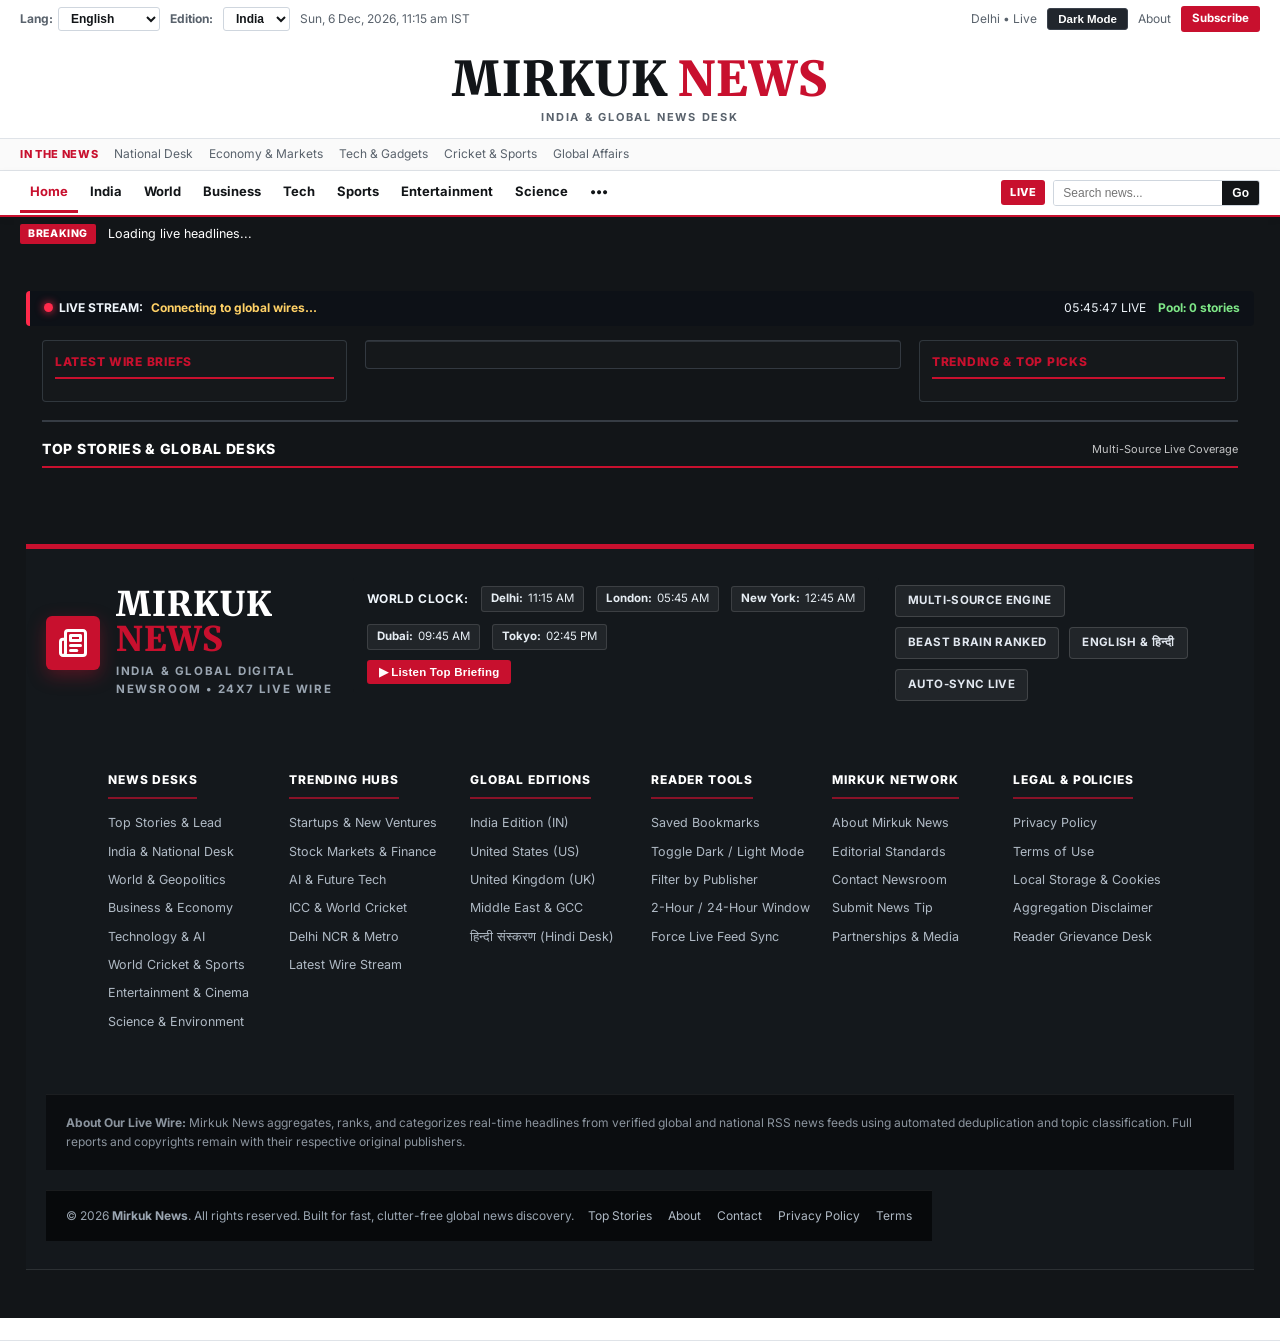
==== commit b0609a83: "Finalize Mirkuk News portal structure, single closed More panel, responsive grid, and zero horizonta" ====
--- a/index.html
+++ b/index.html
@@ -437,3 +437,4 @@
 
 
 
+
--- a/css/mirkuk-toi-theme.css
+++ b/css/mirkuk-toi-theme.css
@@ -1600,3 +1600,341 @@
     max-width: none !important;
   }
 }
+
+#mk-more-panel {
+  display: none !important;
+}
+
+#mk-more-panel.open {
+  display: block !important;
+}
+
+/* =========================================================
+   BIG LEAD CARD + COMPACT SIDE/GRID CARDS LAYOUT
+   ========================================================= */
+.mk-grid-area {
+  display: grid !important;
+  grid-template-columns: repeat(4, minmax(0, 1fr)) !important;
+  gap: 14px !important;
+  align-items: stretch !important;
+}
+
+.mk-grid-area > article.mk-lead-big {
+  grid-column: span 2 !important;
+  grid-row: span 2 !important;
+  display: flex !important;
+  flex-direction: column !important;
+  justify-content: space-between !important;
+}
+
+.mk-grid-area > article.mk-lead-big img {
+  width: 100% !important;
+  height: 310px !important;
+  object-fit: cover !important;
+}
+
+.mk-grid-area > article.mk-lead-big h3 {
+  font-size: 21px !important;
+  line-height: 1.28 !important;
+}
+
+.mk-grid-area > article:not(.mk-lead-big) img {
+  width: 100% !important;
+  height: 130px !important;
+  object-fit: cover !important;
+}
+
+.mk-grid-area > article:not(.mk-lead-big) h3 {
+  font-size: 14px !important;
+  line-height: 1.32 !important;
+}
+
+.mk-grid-area > article:not(.mk-lead-big) p {
+  font-size: 12px !important;
+  line-height: 1.38 !important;
+  display: -webkit-box;
+  -webkit-line-clamp: 2;
+  -webkit-box-orient: vertical;
+  overflow: hidden;
+}
+
+@media (max-width: 1024px) {
+  .mk-grid-area {
+    grid-template-columns: repeat(2, minmax(0, 1fr)) !important;
+  }
+  .mk-grid-area > article.mk-lead-big {
+    grid-column: span 2 !important;
+    grid-row: span 1 !important;
+  }
+  .mk-grid-area > article.mk-lead-big img {
+    height: 230px !important;
+  }
+}
+
+@media (max-width: 560px) {
+  .mk-grid-area {
+    grid-template-columns: repeat(2, minmax(0, 1fr)) !important;
+    gap: 10px !important;
+  }
+  .mk-grid-area > article.mk-lead-big {
+    grid-column: span 2 !important;
+  }
+  .mk-grid-area > article.mk-lead-big img {
+    height: 185px !important;
+  }
+  .mk-grid-area > article:not(.mk-lead-big) img {
+    height: 105px !important;
+  }
+}
+
+/* =========================================================
+   TIMES OF INDIA STYLE 3-COLUMN NEWS PORTAL ARCHITECTURE
+   ========================================================= */
+.mk-toi-stage {
+  max-width: 1280px;
+  margin: 14px auto 22px;
+  padding: 0 16px;
+  box-sizing: border-box;
+}
+
+.mk-toi-hero-grid {
+  display: grid;
+  grid-template-columns: minmax(0, 1.05fr) minmax(0, 1.85fr) minmax(0, 1.1fr);
+  gap: 18px;
+  align-items: start;
+  padding-bottom: 18px;
+  border-bottom: 2px solid rgba(148, 163, 184, 0.28);
+}
+
+.mk-toi-col-left,
+.mk-toi-col-right {
+  border: 1px solid rgba(148, 163, 184, 0.22);
+  border-radius: 4px;
+  padding: 12px;
+  background: rgba(255, 255, 255, 0.015);
+}
+
+.mk-toi-col-heading {
+  font-size: 12px;
+  font-weight: 800;
+  text-transform: uppercase;
+  letter-spacing: 0.06em;
+  color: #c8102e;
+  border-bottom: 2px solid #c8102e;
+  padding-bottom: 6px;
+  margin-bottom: 10px;
+}
+
+.mk-toi-brief-item {
+  padding: 8px 0;
+  border-bottom: 1px solid rgba(148, 163, 184, 0.16);
+}
+
+.mk-toi-brief-item:last-child {
+  border-bottom: 0;
+  padding-bottom: 0;
+}
+
+.mk-toi-brief-item a {
+  font-size: 13px;
+  font-weight: 600;
+  line-height: 1.35;
+  text-decoration: none;
+  display: block;
+}
+
+.mk-toi-brief-item small {
+  display: block;
+  margin-top: 3px;
+  font-size: 11px;
+  opacity: 0.72;
+}
+
+.mk-toi-center-lead {
+  border: 1px solid rgba(148, 163, 184, 0.24);
+  border-radius: 4px;
+  overflow: hidden;
+  background: rgba(255, 255, 255, 0.015);
+}
+
+.mk-toi-center-lead img {
+  width: 100%;
+  height: 305px;
+  object-fit: cover;
+  display: block;
+}
+
+.mk-toi-center-lead-body {
+  padding: 14px 16px;
+}
+
+.mk-toi-center-lead-body h1,
+.mk-toi-center-lead-body h2 {
+  margin: 6px 0 8px;
+  font-size: 24px;
+  line-height: 1.24;
+  font-weight: 800;
+}
+
+.mk-toi-center-lead-body p {
+  margin: 0 0 12px;
+  font-size: 14px;
+  line-height: 1.48;
+  opacity: 0.9;
+}
+
+.mk-toi-sub-strip {
+  display: grid;
+  grid-template-columns: repeat(3, minmax(0, 1fr));
+  gap: 10px;
+  padding: 0 16px 14px;
+  border-top: 1px solid rgba(148, 163, 184, 0.18);
+  padding-top: 12px;
+}
+
+.mk-toi-sub-card img {
+  width: 100%;
+  height: 76px;
+  object-fit: cover;
+  border-radius: 3px;
+  display: block;
+  margin-bottom: 5px;
+}
+
+.mk-toi-sub-card a {
+  font-size: 12px;
+  font-weight: 600;
+  line-height: 1.3;
+  text-decoration: none;
+  display: block;
+}
+
+.mk-toi-desk-bar {
+  display: flex;
+  align-items: center;
+  justify-content: space-between;
+  margin: 16px 0 12px;
+  padding-bottom: 6px;
+  border-bottom: 2px solid #c8102e;
+}
+
+.mk-toi-desk-bar h3 {
+  margin: 0;
+  font-size: 14px;
+  font-weight: 800;
+  text-transform: uppercase;
+  letter-spacing: 0.05em;
+}
+
+@media (max-width: 1024px) {
+  .mk-toi-hero-grid {
+    grid-template-columns: 1fr;
+  }
+  .mk-toi-center-lead img {
+    height: 220px;
+  }
+}
+
+@media (max-width: 600px) {
+  .mk-toi-sub-strip {
+    grid-template-columns: 1fr;
+  }
+}
+
+/* =========================================================
+   TOI-STYLE MULTI-DESK / SECTION HEADER & VIEW POLISH
+   ========================================================= */
+.mk-active-desk-banner {
+  display: flex;
+  flex-wrap: wrap;
+  align-items: center;
+  justify-content: space-between;
+  gap: 10px;
+  padding: 10px 14px;
+  margin: 12px 0 14px;
+  border-left: 4px solid #c8102e;
+  background: rgba(200, 16, 46, 0.08);
+  border-radius: 4px;
+}
+
+.mk-active-desk-banner strong {
+  font-size: 15px;
+  letter-spacing: 0.02em;
+}
+
+.mk-desk-reset-btn {
+  padding: 6px 12px;
+  background: #c8102e;
+  color: #ffffff;
+  border: 0;
+  border-radius: 4px;
+  font-size: 12px;
+  font-weight: 700;
+  cursor: pointer;
+}
+
+.mk-desk-reset-btn:hover {
+  opacity: 0.92;
+}
+
+/* =========================================================
+   MIRKUK NEWS 100% PORTAL FINAL POLISH & OVERFLOW GUARD
+   ========================================================= */
+html, body {
+  max-width: 100% !important;
+  overflow-x: hidden !important;
+}
+
+#mk-more-panel {
+  display: none !important;
+}
+
+#mk-more-panel.open {
+  display: block !important;
+}
+
+.mk-grid-area {
+  display: grid !important;
+  grid-template-columns: repeat(4, minmax(0, 1fr)) !important;
+  gap: 14px !important;
+  max-width: 1280px !important;
+  margin: 0 auto 24px !important;
+  padding: 0 16px !important;
+  box-sizing: border-box !important;
+}
+
+.mk-grid-area > article {
+  min-width: 0 !important;
+  border-radius: 5px;
+  overflow: hidden;
+  border: 1px solid rgba(148, 163, 184, 0.22);
+  background: rgba(255, 255, 255, 0.015);
+}
+
+.mk-grid-area > article img {
+  width: 100% !important;
+  height: 145px !important;
+  object-fit: cover !important;
+  display: block !important;
+}
+
+.mk-grid-body {
+  padding: 11px 12px !important;
+}
+
+@media (max-width: 1024px) {
+  .mk-grid-area {
+    grid-template-columns: repeat(2, minmax(0, 1fr)) !important;
+  }
+}
+
+@media (max-width: 520px) {
+  .mk-grid-area {
+    grid-template-columns: repeat(2, minmax(0, 1fr)) !important;
+    gap: 10px !important;
+    padding: 0 10px !important;
+  }
+  .mk-grid-area > article img {
+    height: 105px !important;
+  }
+}
